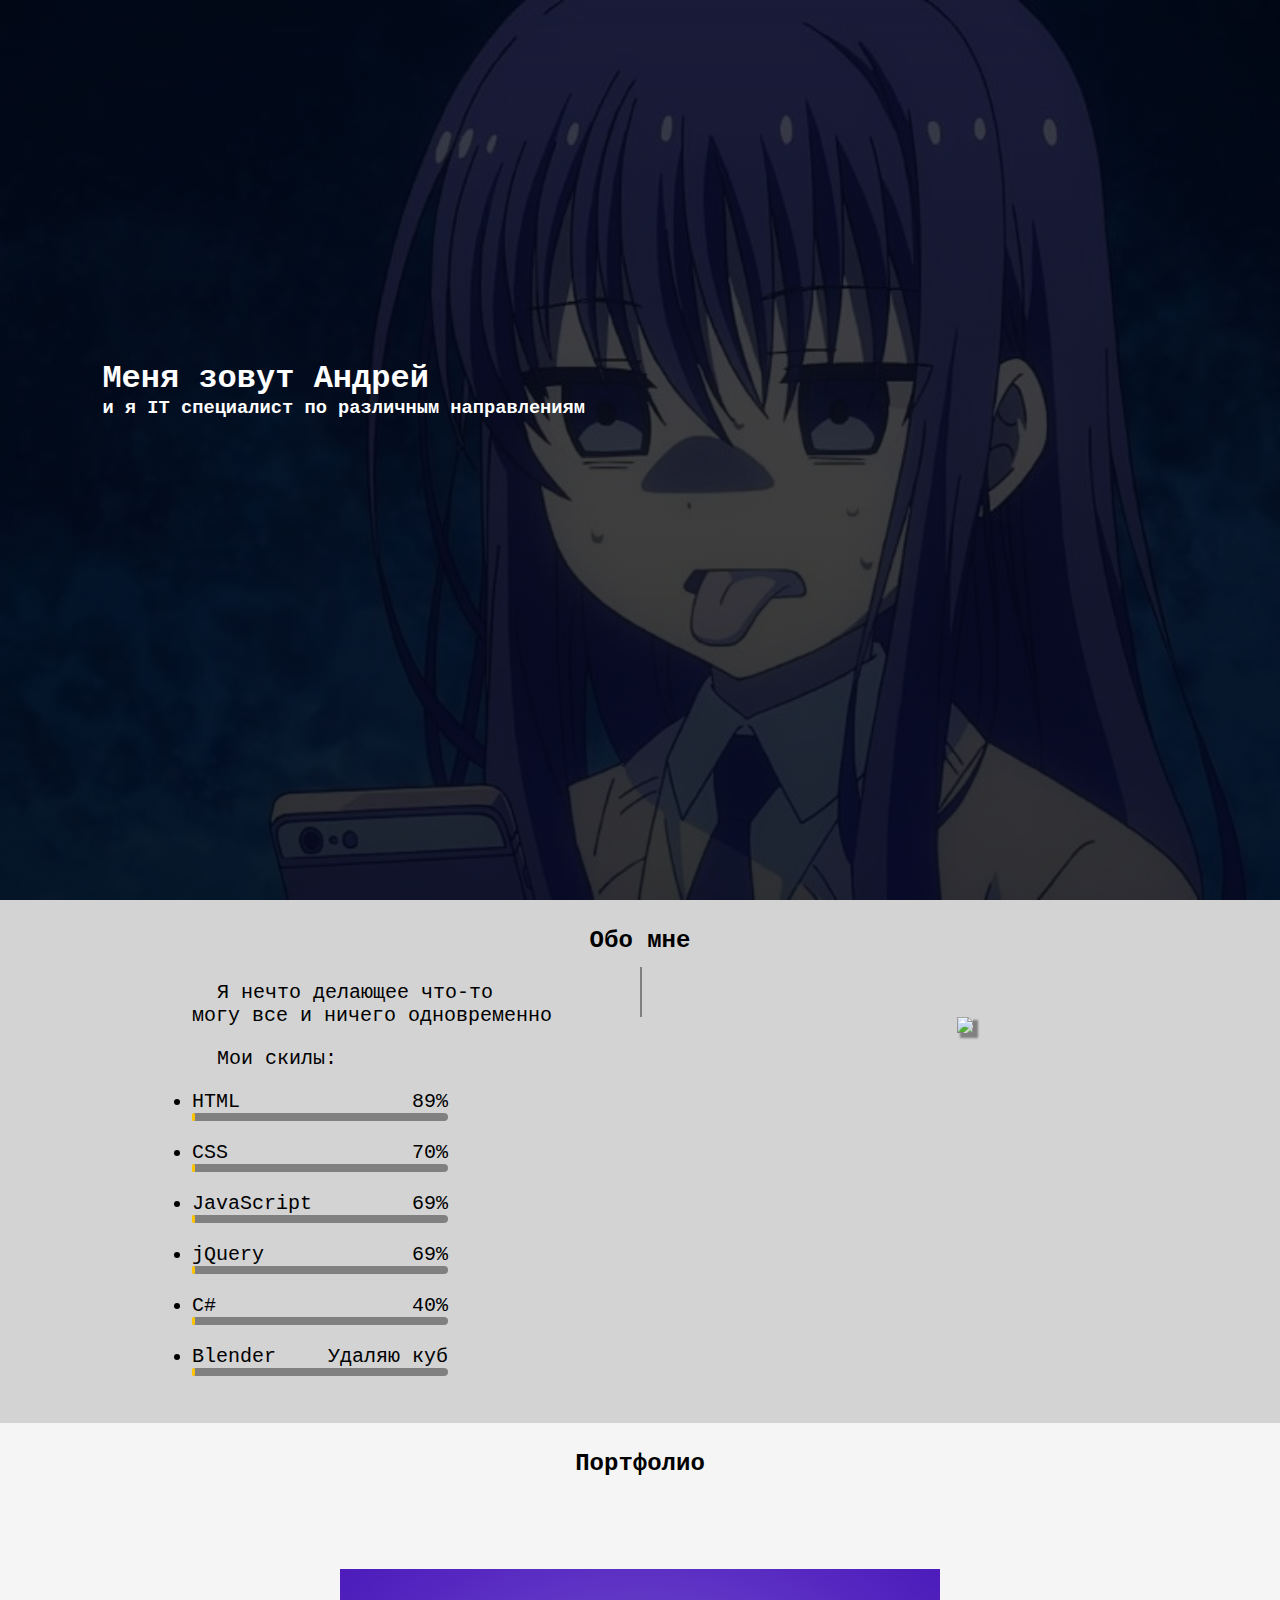
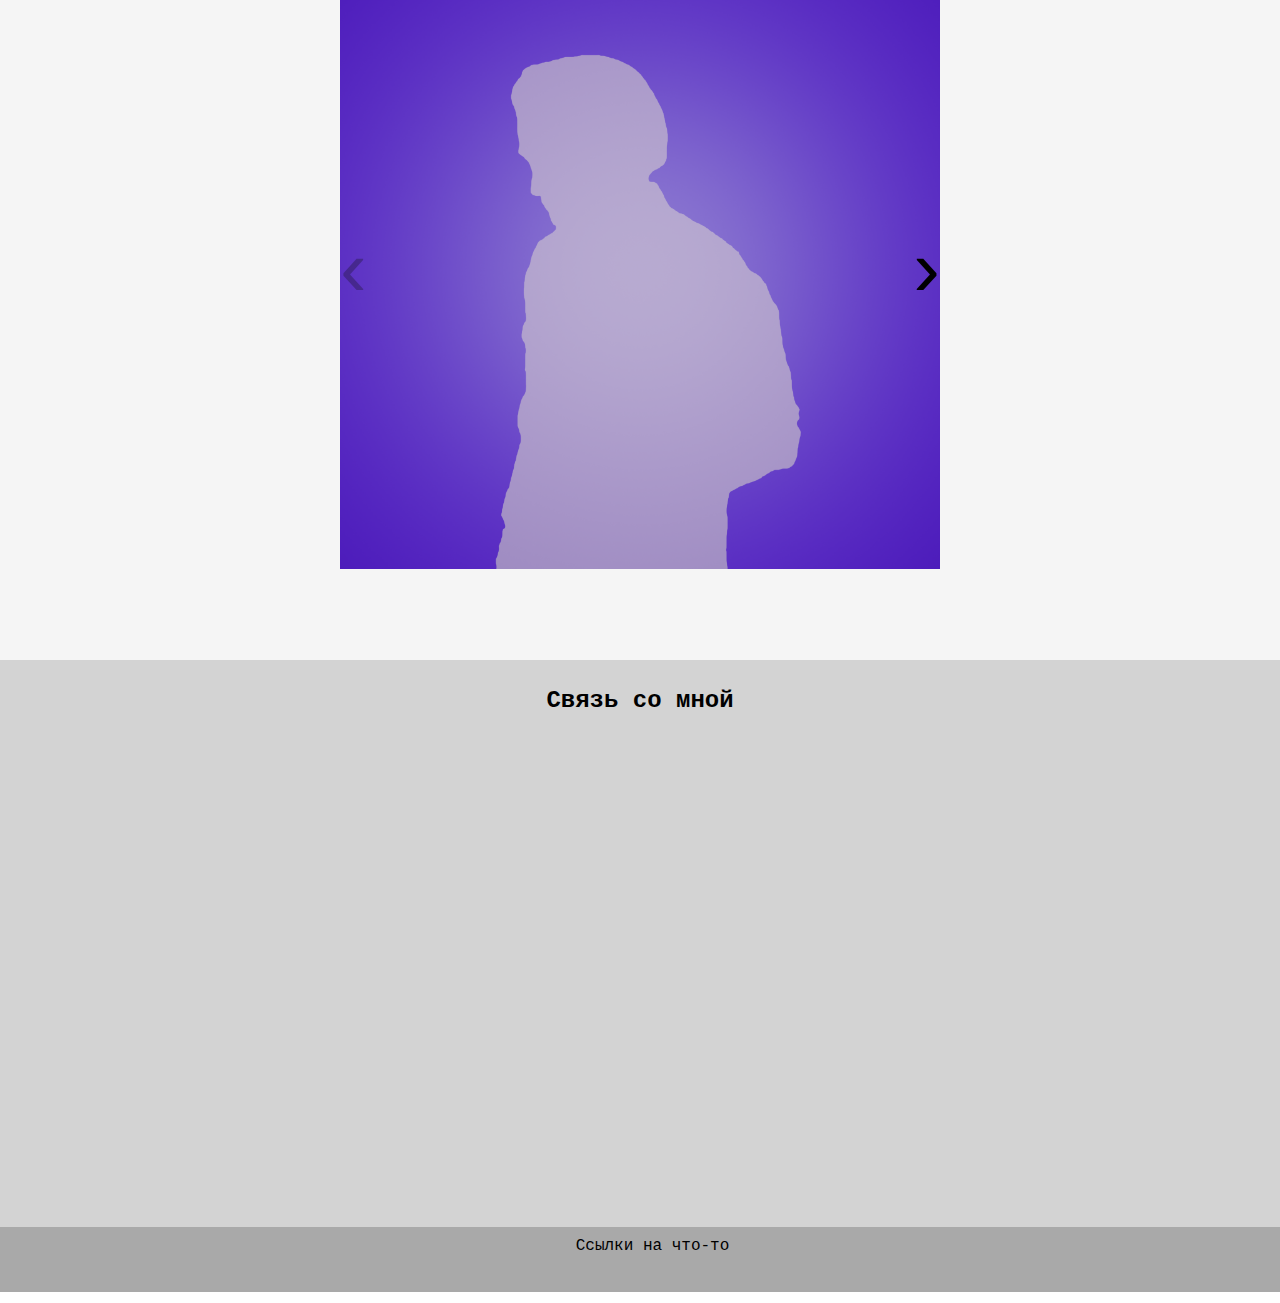
==== index.html @ 1a05fc8c "N another one" ====
<!DOCTYPE html>
<html>
    <meta charset="UTF-8">
    <head>
        <title>Андрей</title>
        <link href="StyleCSS.css" rel="stylesheet" type="text/css" />
        <script type="text/javascript" src="https://ajax.googleapis.com/ajax/libs/jquery/1.10.1/jquery.min.js"></script>
    </head>
    <body link="black" alink="grey" vlink="black">
        <header>
            <div id="head">
                <h3 id="headhref"><a href="#center1">Главная </a></h3>
                <h3 id="headhref"><a href="#about">Обо_мне </a></h3>
                <h3 id="headhref"><a href="#portfolio">Портфолио </a></h3>
                <h3 id="headhref"><a href="#contact">Связь </a></h3>
            </div>
        </header>
        <div id="conteiner">

            <div id="center1">
                <div id="center1text">
                    <h1>Меня зовут Андрей</h1>
                    <h3>и я IT специалист по различным направлениям</h3>
                </div>
            </div>

            <div id="about"><a name="about"></a>
                <h2>Обо мне</h2>
                <div id="vertline"></div>
                <div id="grid-all">
                    <div id="about_text">
                        <p>Я нечто делающее что-то <br>
                        могу все и ничего одновременно</p>
                        <p>Мои скилы:</p>
                        <ul>
                            <li>
                                <div id="grid-skills">
                                    <div>HTML</div>
                                    <div style="text-align: right;">89%</div>
                                </div>
                                <div id="myProgress">
                                    <div id="HTML"></div>
                                </div>
                            </li>
                            <li>
                                <div id="grid-skills">
                                    <div>CSS</div>
                                    <div style="text-align: right;">70%</div>
                                </div>
                                <div id="myProgress">
                                    <div id="CSS"></div>
                                </div>
                            </li>
                            <li>
                                <div id="grid-skills">
                                    <div>JavaScript</div>
                                    <div style="text-align: right;">69%</div>
                                </div>
                                <div id="myProgress">
                                    <div id="JavaScript"></div>
                                </div>
                            </li>
                            <li>
                                <div id="grid-skills">
                                    <div>jQuery</div>
                                    <div style="text-align: right;">69%</div>
                                </div>
                                <div id="myProgress">
                                    <div id="jQuery"></div>
                                </div>
                            </li>
                            <li>
                                <div id="grid-skills">
                                    <div>C#</div>
                                    <div style="text-align: right;">40%</div>
                                </div>
                                <div id="myProgress">
                                    <div id="C"></div>
                                </div>
                            </li>
                            <li>
                                <div id="grid-skills">
                                    <div>Blender</div>
                                    <div style="text-align: right;">Удаляю куб</div>
                                </div>
                                <div id="myProgress">
                                    <div id="Blender"></div>
                                </div>
                            </li>
                        </ul>
                    </div>
                    <div>
                        <img id="about_img" src="./pics/oyaoya.jpg">
                    </div>
                </div>
            </div>

            <div id="portfolio"><a name="portfolio"></a>

                <h2>Портфолио</h2>

                <div class="carousel-container">
                    <div class="carousel-track">
                      <img src="./pics/dkn.png">
                      <img src="./pics/logo.png">
                      <img src="./pics/logoWhite.png">
                      <img src="./pics/Moment1800.png">
                      <img src="./pics/nightNice.png">
                      <img src="./pics/omg.png">
                      <img src="./pics/tightStreetTest.png">
                      <img src="./pics/Yon.png">
                    </div>
                    <button class="carousel-button carousel-button-prev">&#8249;</button>
                    <button class="carousel-button carousel-button-next">&#8250;</button>
                </div>
            </div>

            <div id="contact"><a name="contact"></a>
                <h2>Связь со мной</h2>
            </div>

            <div id="foot">
                <p>Ссылки на что-то</p>
            </div>

        </div>
        <script src="jscript.js"></script>
    </body>
</html>
---- StyleCSS.css ----
*{
    margin: 0;
    padding: 0;
    border: 0;
}
a{
    text-decoration: none;
}
p{
    text-indent: 25px;
    margin-bottom: 20px;
}
li{
    padding-bottom: 20px;
}
header{
    display: block;
    position: fixed;
    width: 100vw;
    z-index: 3;
}
body{
    font-family: "Andale mono", monospace;
    color: #000000;
    padding: 0;
}
#conteiner{
    max-width: 100vw;
    min-height: 100vh;
    background-color: lightgray;
}

/*head*/

#head{
    text-align: center;
    height: 40px;
    width: 100%;
    padding-top: 20px;
    background-color: rgb(245, 245, 245);
}
#headhref{
    display: inline;
    word-spacing: 50px;
    text-shadow: 
    -0   -1px 1px rgb(245, 245, 245),
    0   -1px 1px rgb(245, 245, 245),
   -0    1px 1px rgb(245, 245, 245),
    0    1px 1px rgb(245, 245, 245),
   -1px -0   1px rgb(245, 245, 245),
    1px -0   1px rgb(245, 245, 245),
   -1px  0   1px rgb(245, 245, 245),
    1px  0   1px rgb(245, 245, 245),
   -1px -1px 1px rgb(245, 245, 245),
    1px -1px 1px rgb(245, 245, 245),
   -1px  1px 1px rgb(245, 245, 245),
    1px  1px 1px rgb(245, 245, 245),
   -1px -1px 1px rgb(245, 245, 245),
    1px -1px 1px rgb(245, 245, 245),
   -1px  1px 1px rgb(245, 245, 245),
    1px  1px 1px rgb(245, 245, 245);
}

/*main*/

#center1{
    background-color: lightgray;
    background: linear-gradient(rgba(0, 0, 0, 0.7), rgba(0, 0, 0, 0.8)), url('./pics/nona.png') center;
    background-size: cover;
    height: 100vh;
}
#center1text{
    margin-left: 8vw;
    margin-right: 25vw;
    text-align: left;
    padding-top: 40vh;
    color: white;
}

/*about*/

#about{
    position: relative;
    text-align: center;
    background-color: lightgray;
    min-height: 30vh;
    padding-top: 3vh;
    padding-bottom: 3vh;
}
#about_text{
    text-align: left;
    margin-left: 15vw;
    margin-top: 3vh;
    font-size: 15pt;
}
#grid-skills{
    display: grid;
    grid-template-columns: 10vw 10vw;
    word-wrap: break-word;
}
#grid-all{
    position: relative;
    display: grid;
    grid-template-columns: repeat(auto-fit, minmax(200px, 1fr));
    grid-template-rows: auto;
    grid-gap: 20px;
}
#vertline {
    width: 2px;
    height: 50px;
    background-color: grey;
    position: absolute;
    left: 50%;
    margin-top: 1%;
}
#about_img{
    position: relative;
    top: 7vh;
    object-fit: scale-down;
    max-width: 100%;
    height: auto;
    box-shadow: 4px 4px 2px 1px gray;
}

/*portfolio*/

#portfolio{
    text-align: center;
    background-color: whitesmoke;
    min-height: 60vh;
    padding-top: 3vh;
}

/*contact*/

#contact{
    text-align: center;
    background-color: lightgray;
    min-height: 60vh;
    padding-top: 3vh;
}
#foot{
    background-color: darkgray;
    padding-top: 10px;
    padding-bottom: 10px;
    height: 5vh;
    text-align: center;
}

/*corousel CSS*/

.clear{
    clear: both;
}
.carousel-container {
    position: relative;
    width: 100%;
    margin: auto;
    max-width: 600px;
    overflow: hidden;
    padding-top: 3vh;
    padding-bottom: 3vh;
}
.carousel-track {
    display: flex;
    transition: transform 0.3s ease-in-out;
}
.carousel-track img {
    width: 100%;
    height: auto;
    object-fit: scale-down;
}
.carousel-button {
    position: absolute;
    top: 50%;
    transform: translateY(-50%);
    font-size: 5rem;
    background-color: transparent;
    border: none;
    cursor: pointer;
    z-index: 2;
}
.carousel-button-prev {
    left: 0;
}
.carousel-button-next {
    right: 0;
}

/*lines*/

#myProgress {
    width: 20vw;
    background-color: grey;
    border-radius: 25px;
}
#HTML {
    width: 1%;
    height: 8px;
    background-color: rgb(255, 196, 0);
    border-radius: 25px;
}
#CSS{
    width: 1%;
    height: 8px;
    background-color: rgb(255, 196, 0);
    border-radius: 25px;
}
#JavaScript{
    width: 1%;
    height: 8px;
    background-color: rgb(255, 196, 0);
    border-radius: 25px;
}
#jQuery{
    width: 1%;
    height: 8px;
    background-color: rgb(255, 196, 0);
    border-radius: 25px;
}
#C{
    width: 1%;
    height: 8px;
    background-color: rgb(255, 196, 0);
    border-radius: 25px;
}
#Blender{
    width: 1%;
    height: 8px;
    background-color: rgb(255, 196, 0);
    border-radius: 25px;
}
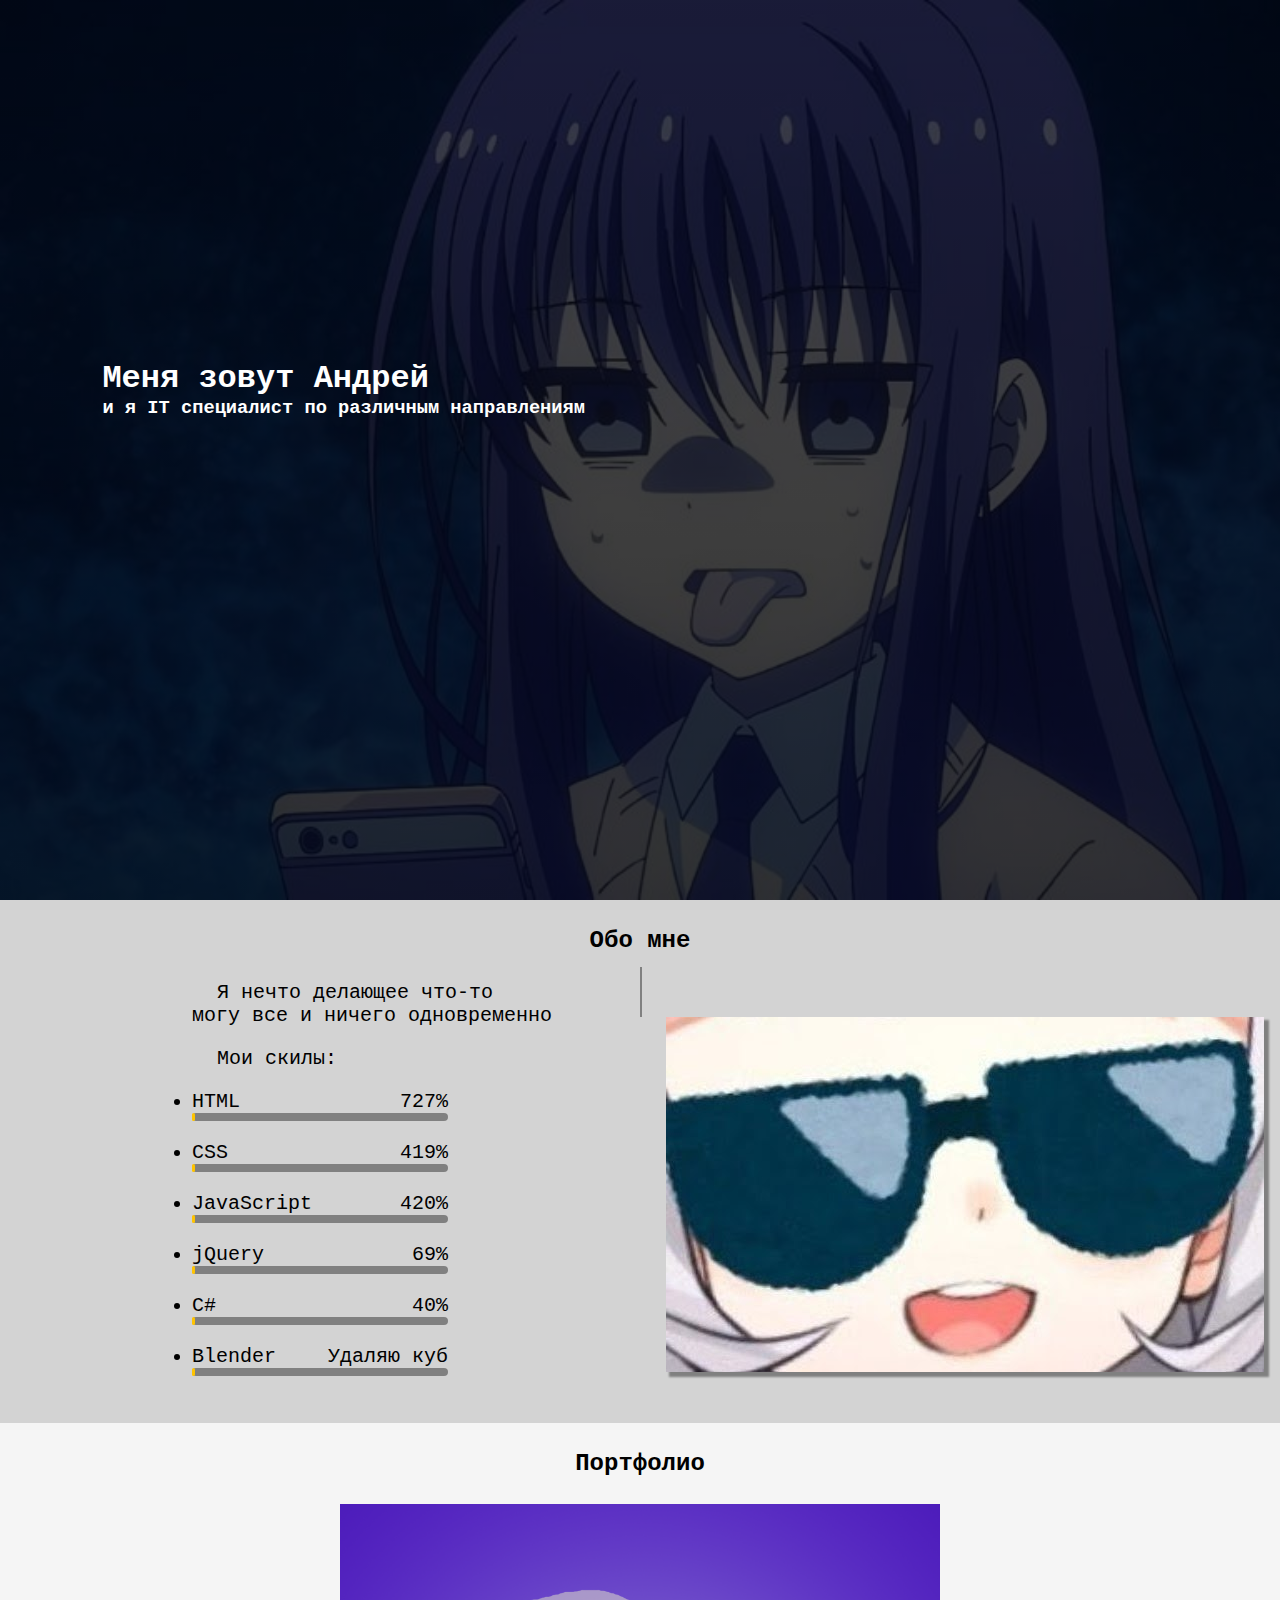
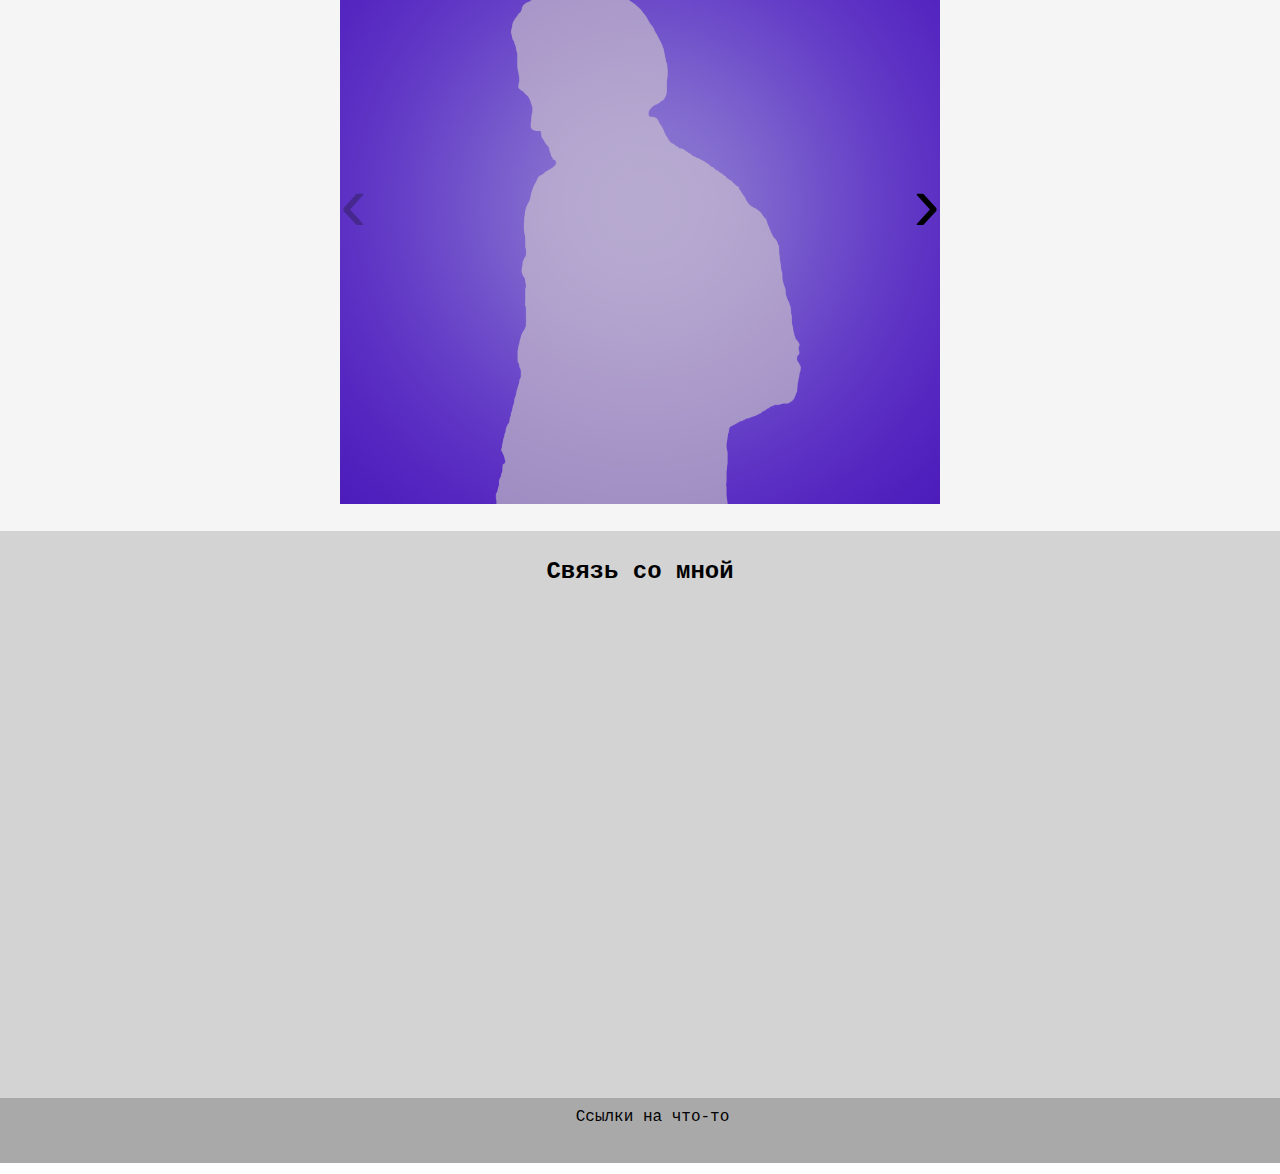
==== commit 4dbf30ad: "немного изменений" ====
--- a/index.html
+++ b/index.html
@@ -36,7 +36,7 @@
                             <li>
                                 <div id="grid-skills">
                                     <div>HTML</div>
-                                    <div style="text-align: right;">89%</div>
+                                    <div style="text-align: right;">727%</div>
                                 </div>
                                 <div id="myProgress">
                                     <div id="HTML"></div>
@@ -45,7 +45,7 @@
                             <li>
                                 <div id="grid-skills">
                                     <div>CSS</div>
-                                    <div style="text-align: right;">70%</div>
+                                    <div style="text-align: right;">419%</div>
                                 </div>
                                 <div id="myProgress">
                                     <div id="CSS"></div>
@@ -54,7 +54,7 @@
                             <li>
                                 <div id="grid-skills">
                                     <div>JavaScript</div>
-                                    <div style="text-align: right;">69%</div>
+                                    <div style="text-align: right;">420%</div>
                                 </div>
                                 <div id="myProgress">
                                     <div id="JavaScript"></div>
@@ -102,13 +102,9 @@
                 <div class="carousel-container">
                     <div class="carousel-track">
                       <img src="./pics/dkn.png">
-                      <img src="./pics/logo.png">
-                      <img src="./pics/logoWhite.png">
-                      <img src="./pics/Moment1800.png">
-                      <img src="./pics/nightNice.png">
-                      <img src="./pics/omg.png">
-                      <img src="./pics/tightStreetTest.png">
-                      <img src="./pics/Yon.png">
+                      <img src="./pics/nightNiceS.png">
+                      <img src="./pics/omgS.png">
+                      <img src="./pics/tightStreetTestS.png">
                     </div>
                     <button class="carousel-button carousel-button-prev">&#8249;</button>
                     <button class="carousel-button carousel-button-next">&#8250;</button>
--- a/StyleCSS.css
+++ b/StyleCSS.css
@@ -101,7 +101,7 @@
 #grid-all{
     position: relative;
     display: grid;
-    grid-template-columns: repeat(auto-fit, minmax(200px, 1fr));
+    grid-template-columns: repeat(2, minmax(200px, 1fr));
     grid-template-rows: auto;
     grid-gap: 20px;
 }
@@ -116,7 +116,6 @@
 #about_img{
     position: relative;
     top: 7vh;
-    object-fit: scale-down;
     max-width: 100%;
     height: auto;
     box-shadow: 4px 4px 2px 1px gray;
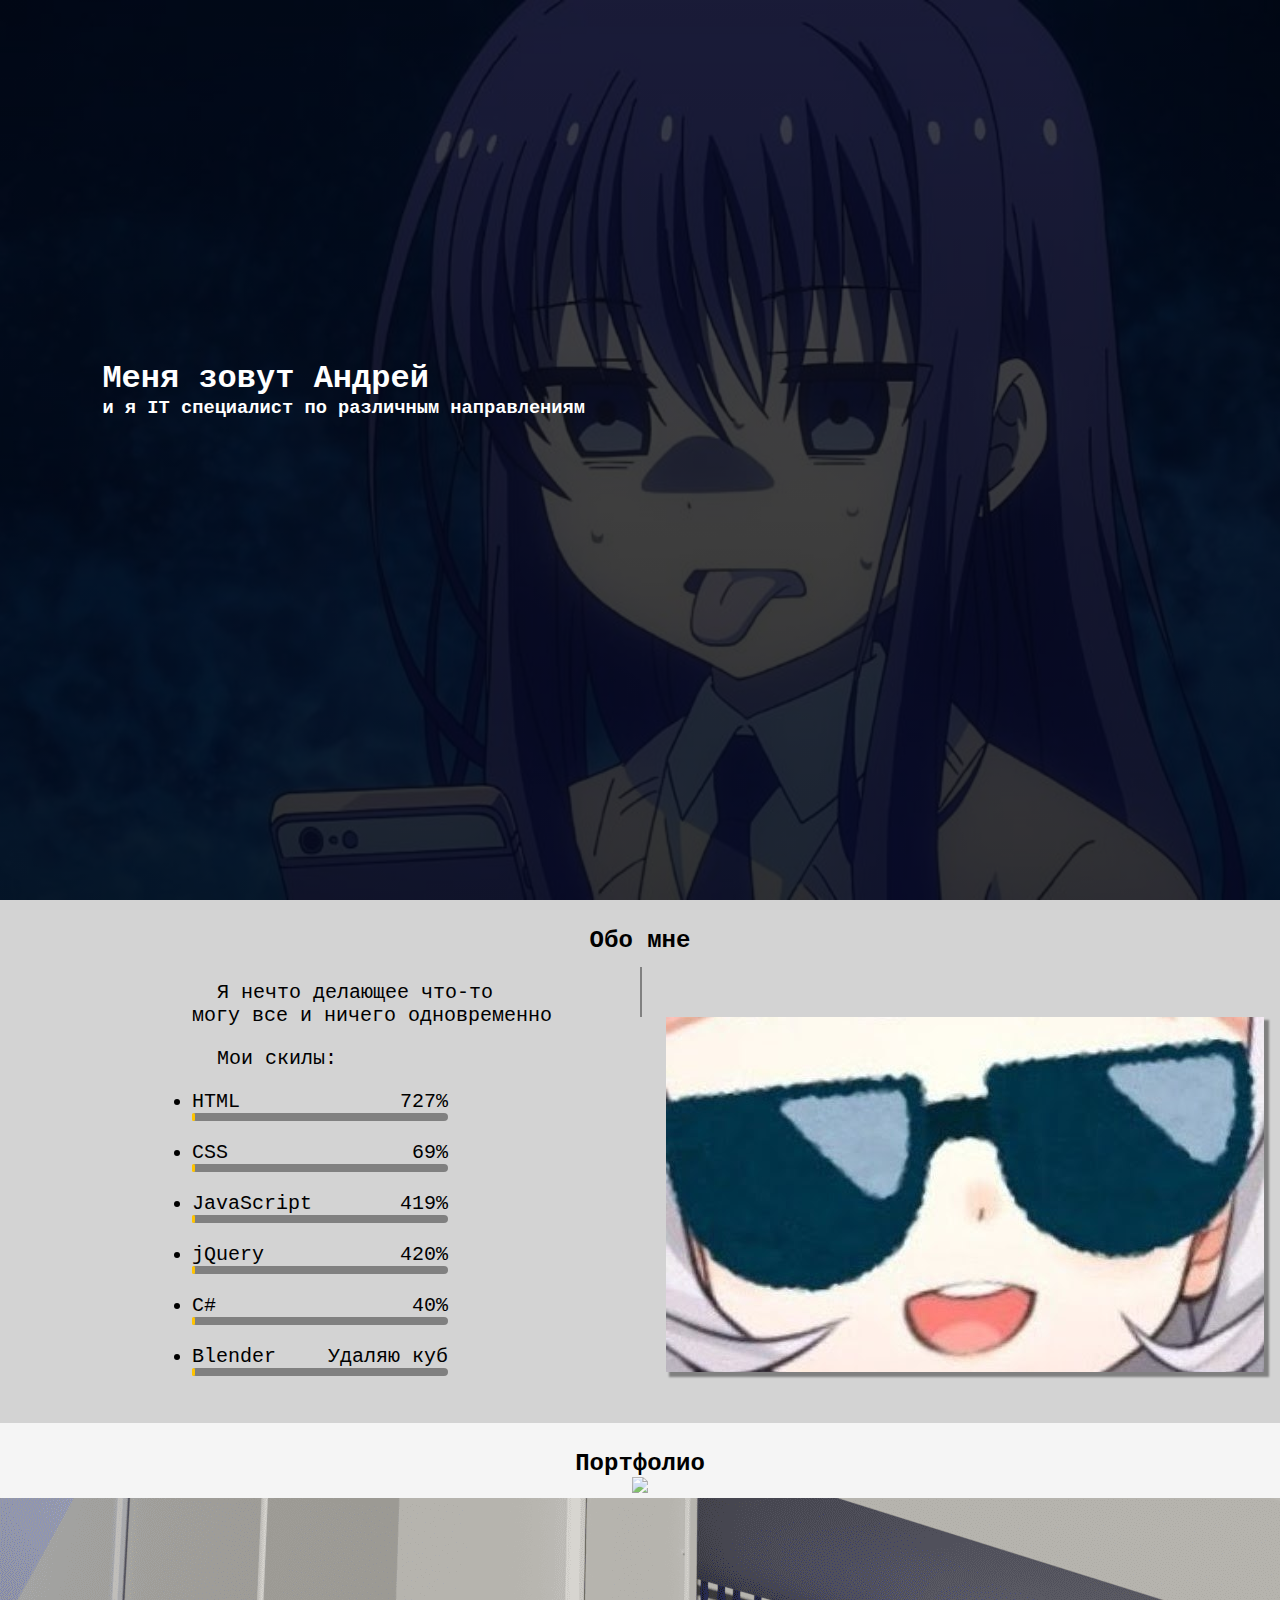
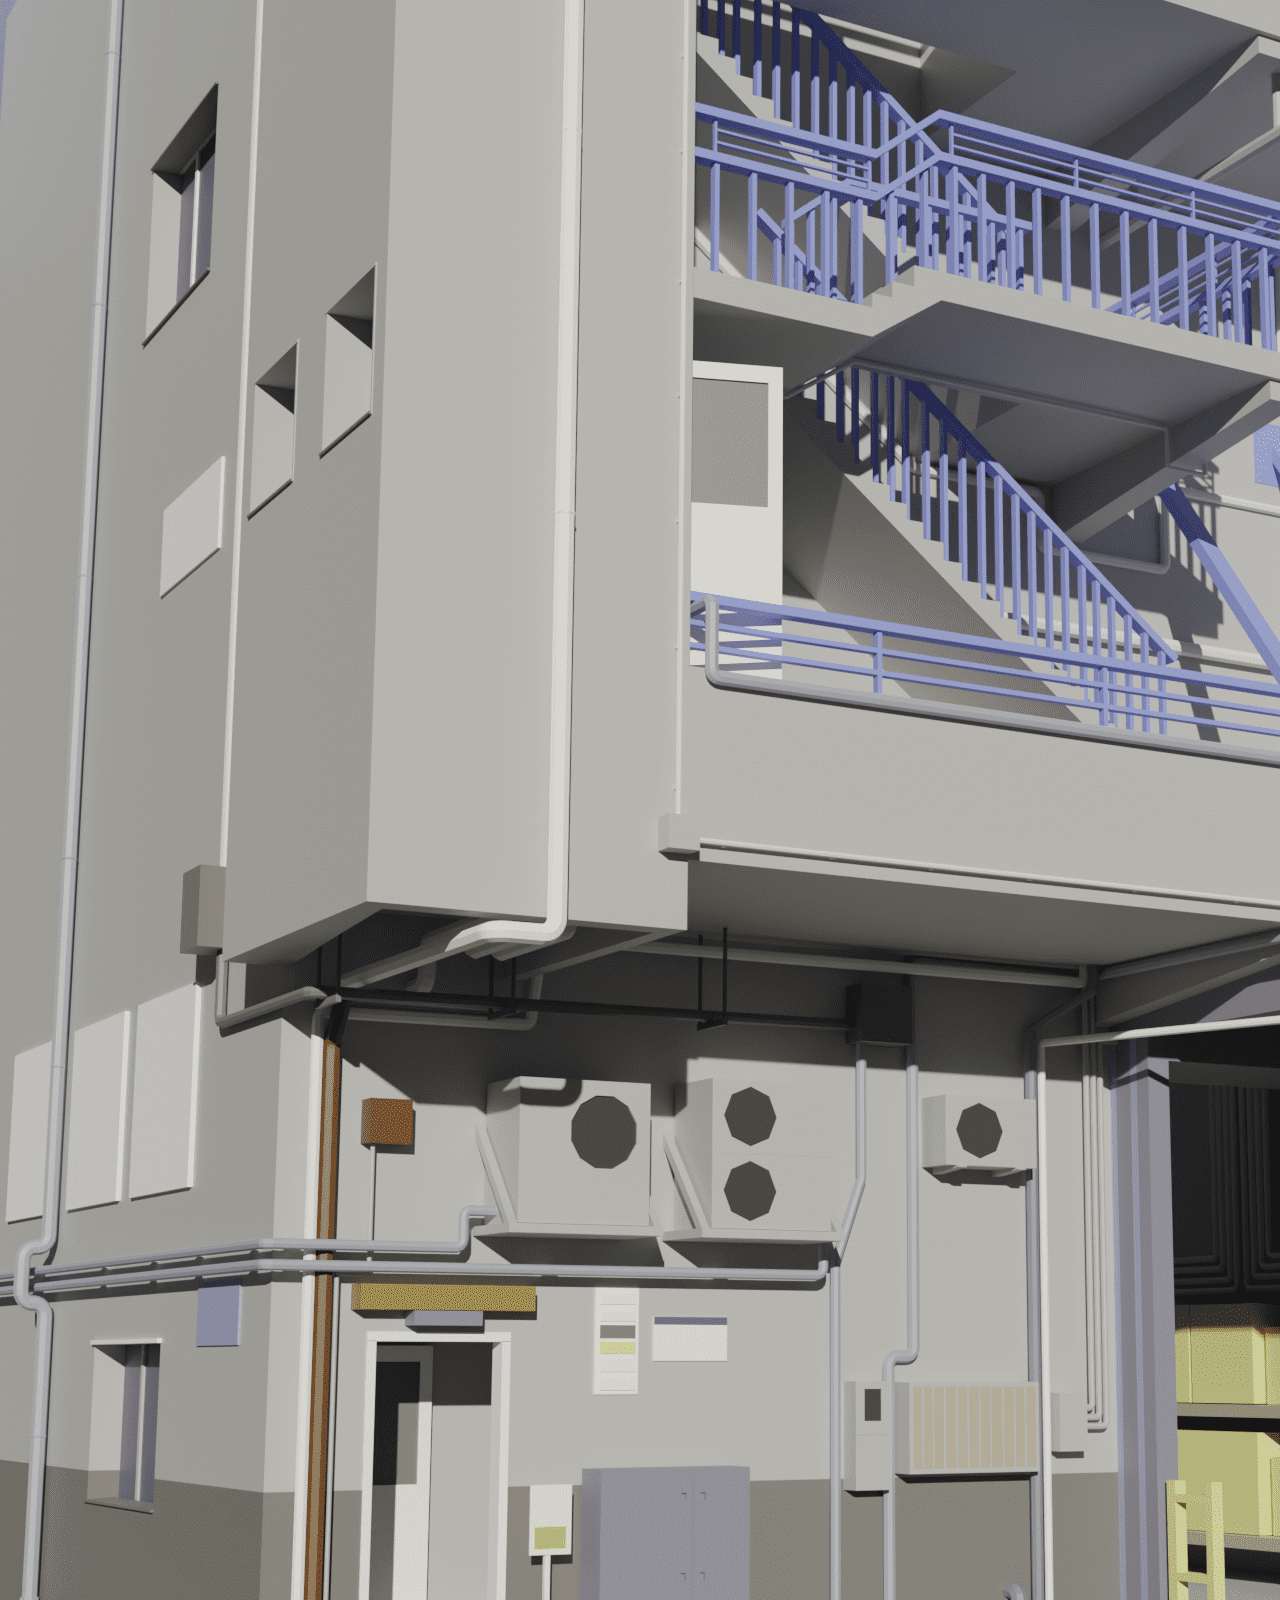
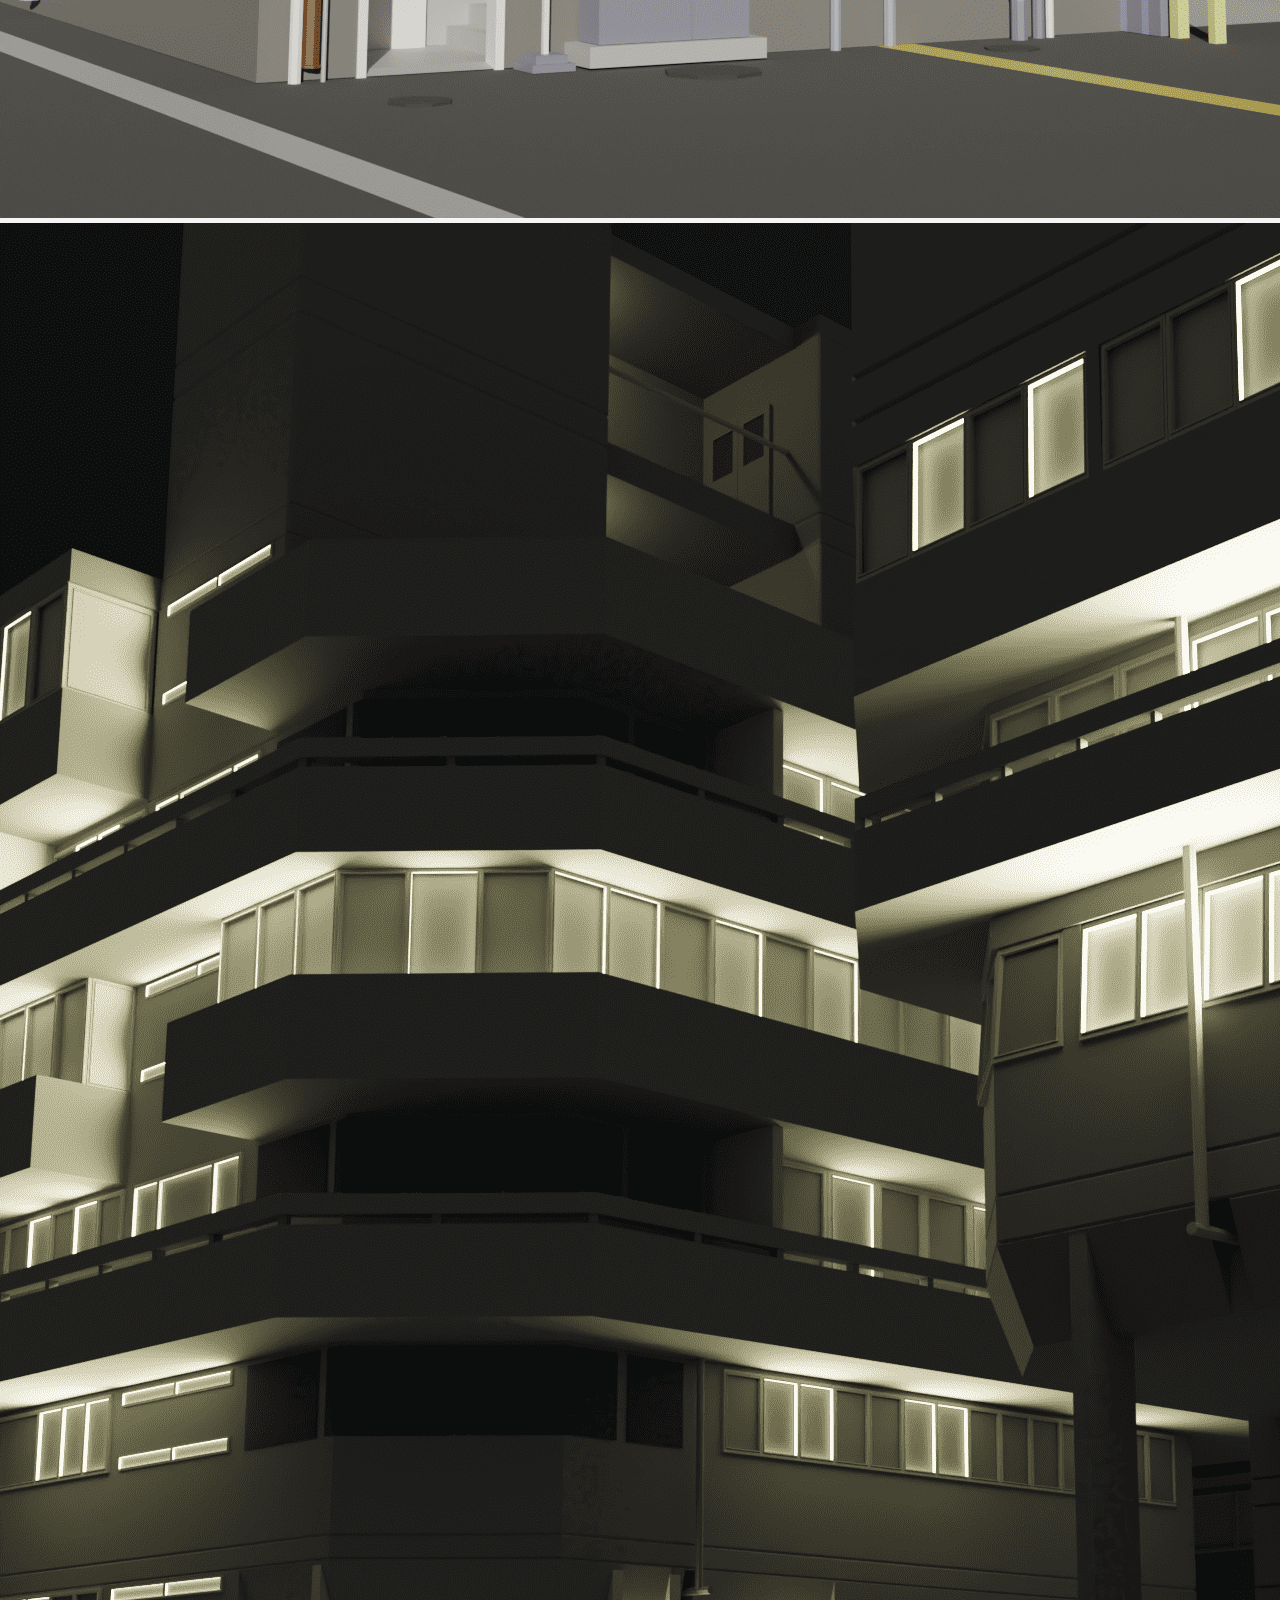
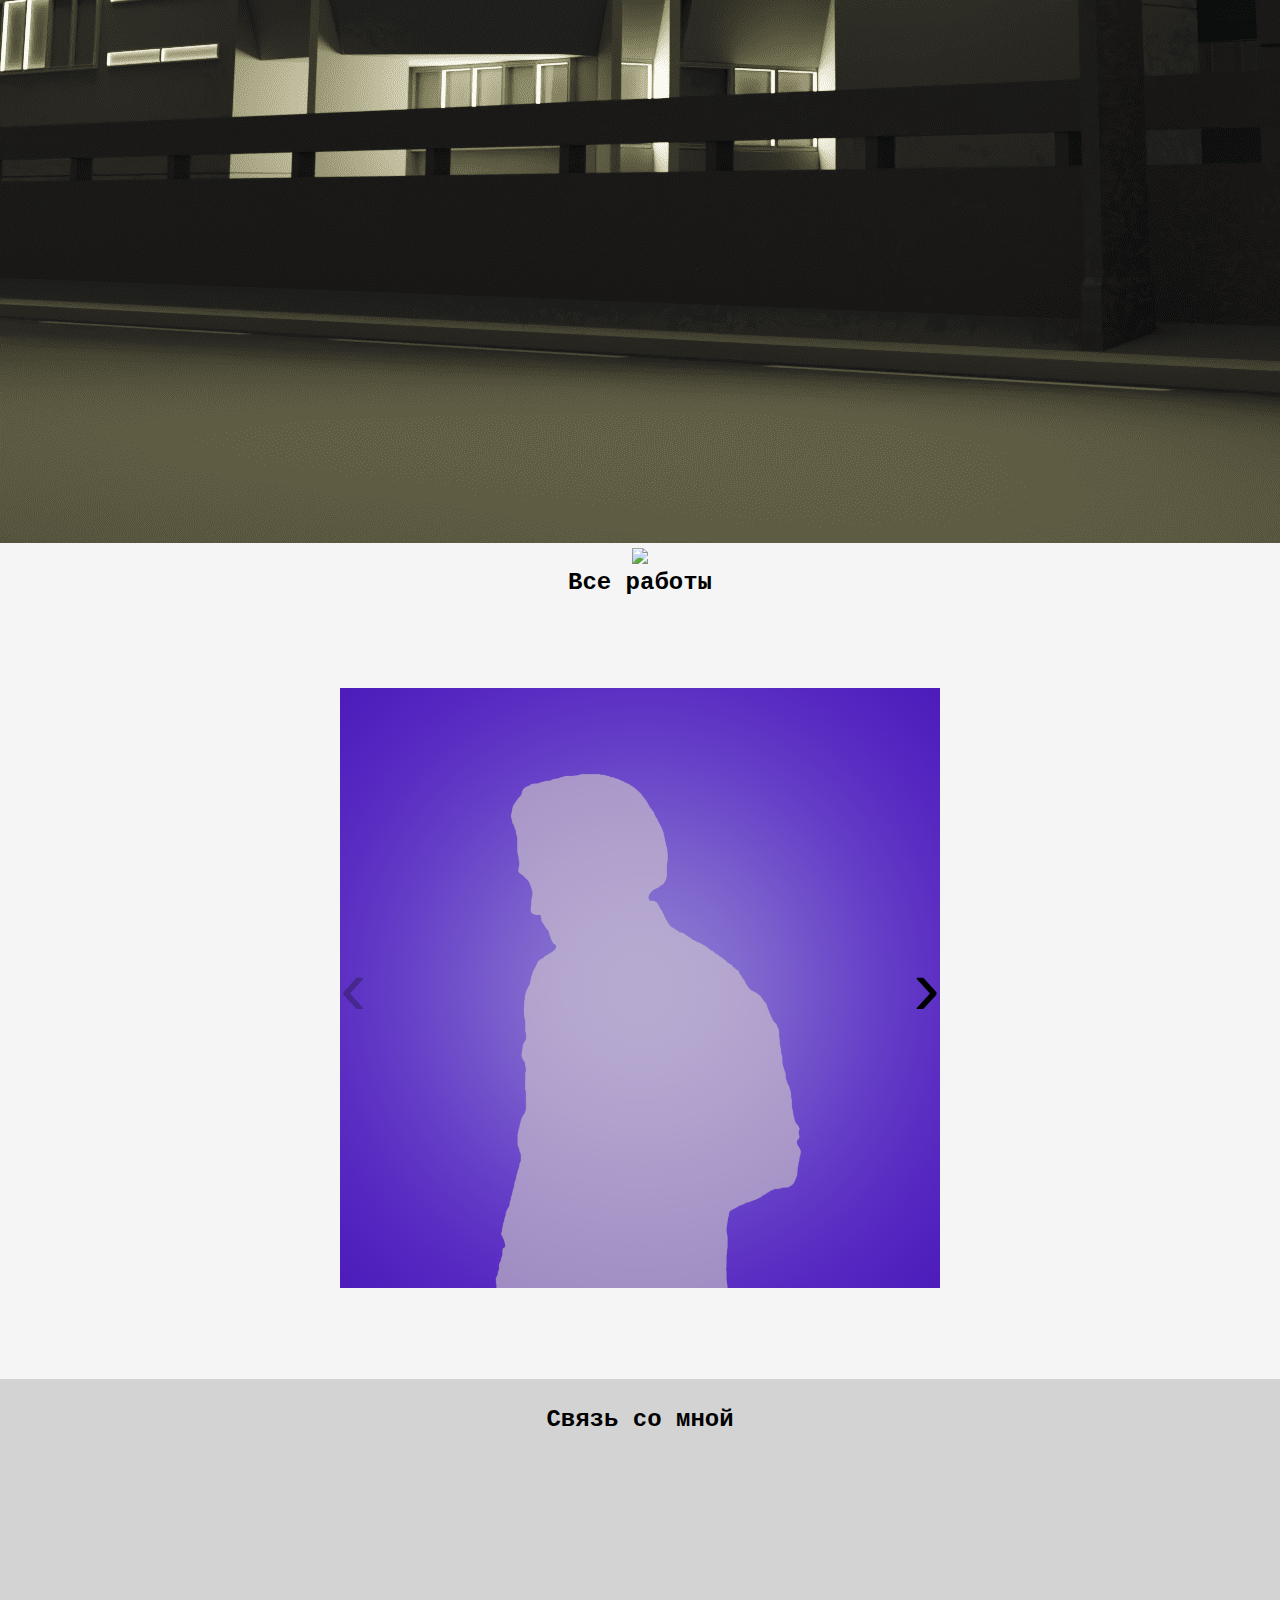
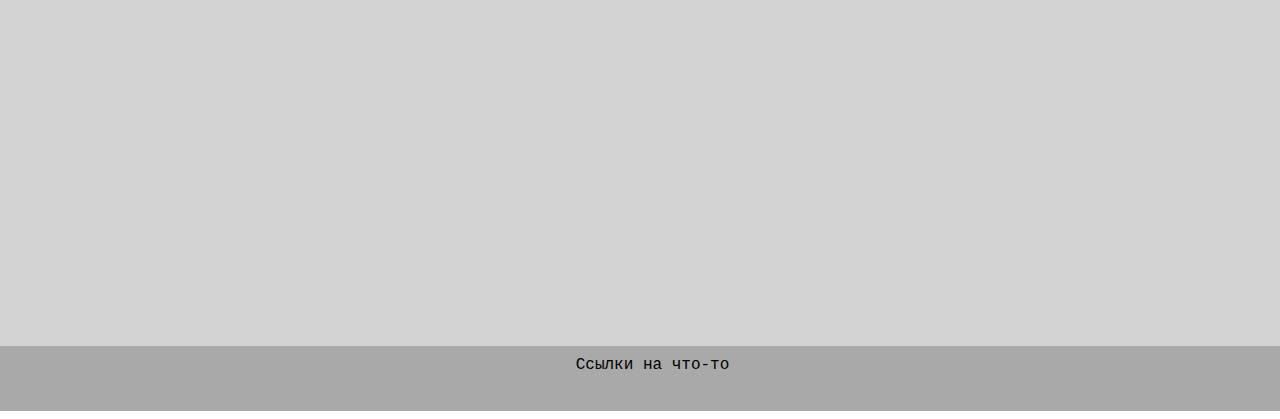
==== commit 6d6d3b33: "немного изменений" ====
--- a/index.html
+++ b/index.html
@@ -4,7 +4,6 @@
     <head>
         <title>Андрей</title>
         <link href="StyleCSS.css" rel="stylesheet" type="text/css" />
-        <script type="text/javascript" src="https://ajax.googleapis.com/ajax/libs/jquery/1.10.1/jquery.min.js"></script>
     </head>
     <body link="black" alink="grey" vlink="black">
         <header>
@@ -45,7 +44,7 @@
                             <li>
                                 <div id="grid-skills">
                                     <div>CSS</div>
-                                    <div style="text-align: right;">419%</div>
+                                    <div style="text-align: right;">69%</div>
                                 </div>
                                 <div id="myProgress">
                                     <div id="CSS"></div>
@@ -54,7 +53,7 @@
                             <li>
                                 <div id="grid-skills">
                                     <div>JavaScript</div>
-                                    <div style="text-align: right;">420%</div>
+                                    <div style="text-align: right;">419%</div>
                                 </div>
                                 <div id="myProgress">
                                     <div id="JavaScript"></div>
@@ -63,7 +62,7 @@
                             <li>
                                 <div id="grid-skills">
                                     <div>jQuery</div>
-                                    <div style="text-align: right;">69%</div>
+                                    <div style="text-align: right;">420%</div>
                                 </div>
                                 <div id="myProgress">
                                     <div id="jQuery"></div>
@@ -98,7 +97,30 @@
             <div id="portfolio"><a name="portfolio"></a>
 
                 <h2>Портфолио</h2>
+                <div class="grid-con">
+                    <div class="line_1"><hr></div>
 
+                    <div class="left_img box_B">
+                        <img id="port_meme_img" src="./pics/O!mem.png">
+                    </div>
+
+                    <div class="right_img box_C">
+                        <img id="port_img" src="./pics/omgS.png">
+                    </div>
+
+                    <div class="line_2"><hr></div>
+
+                    <div class="left_img box_E">
+                        <img id="port_img" src="./pics/nightNiceS.png">
+                    </div>
+                    
+                    <div class="right_img box_F">
+                        <img id="port_meme_img" src="./pics/WOW!mem.png">
+                    </div>
+                    
+                    <div class="line_3"><hr></div>
+                </div>
+                <h2>Все работы</h2>
                 <div class="carousel-container">
                     <div class="carousel-track">
                       <img src="./pics/dkn.png">
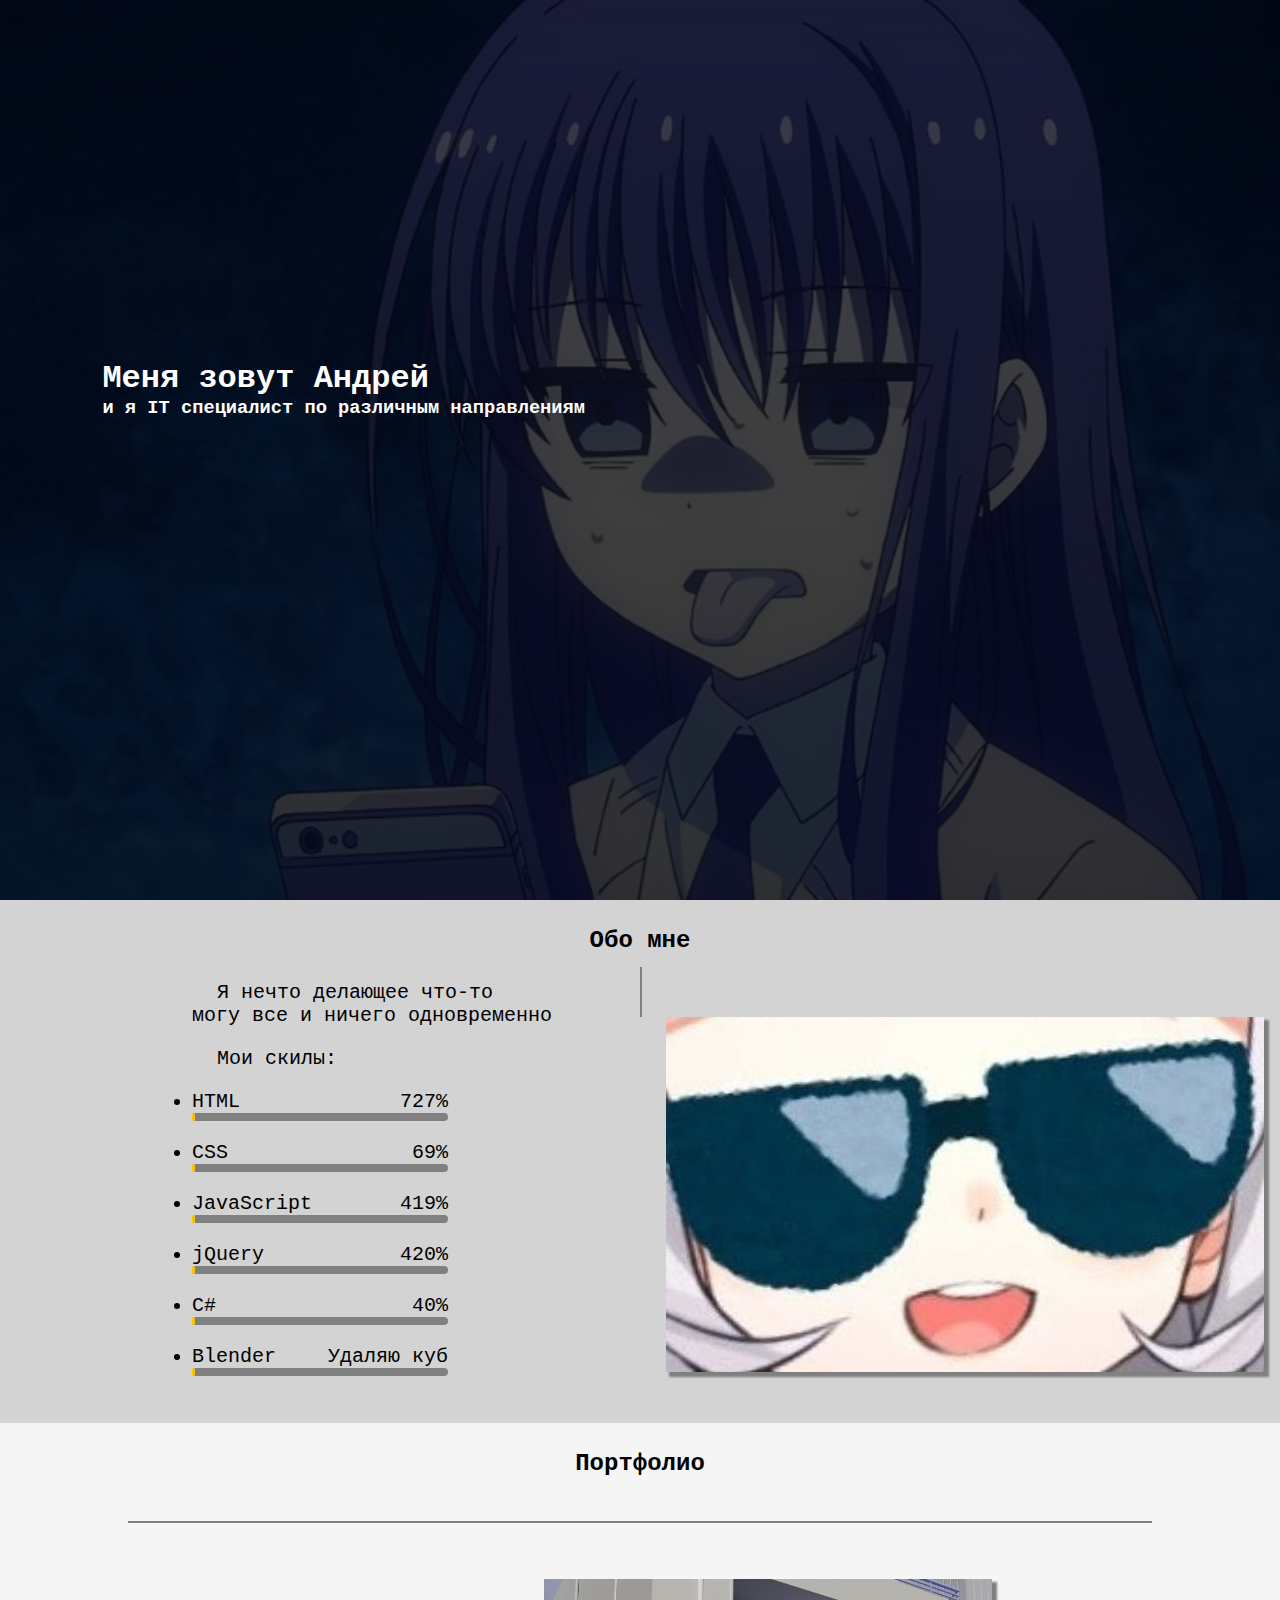
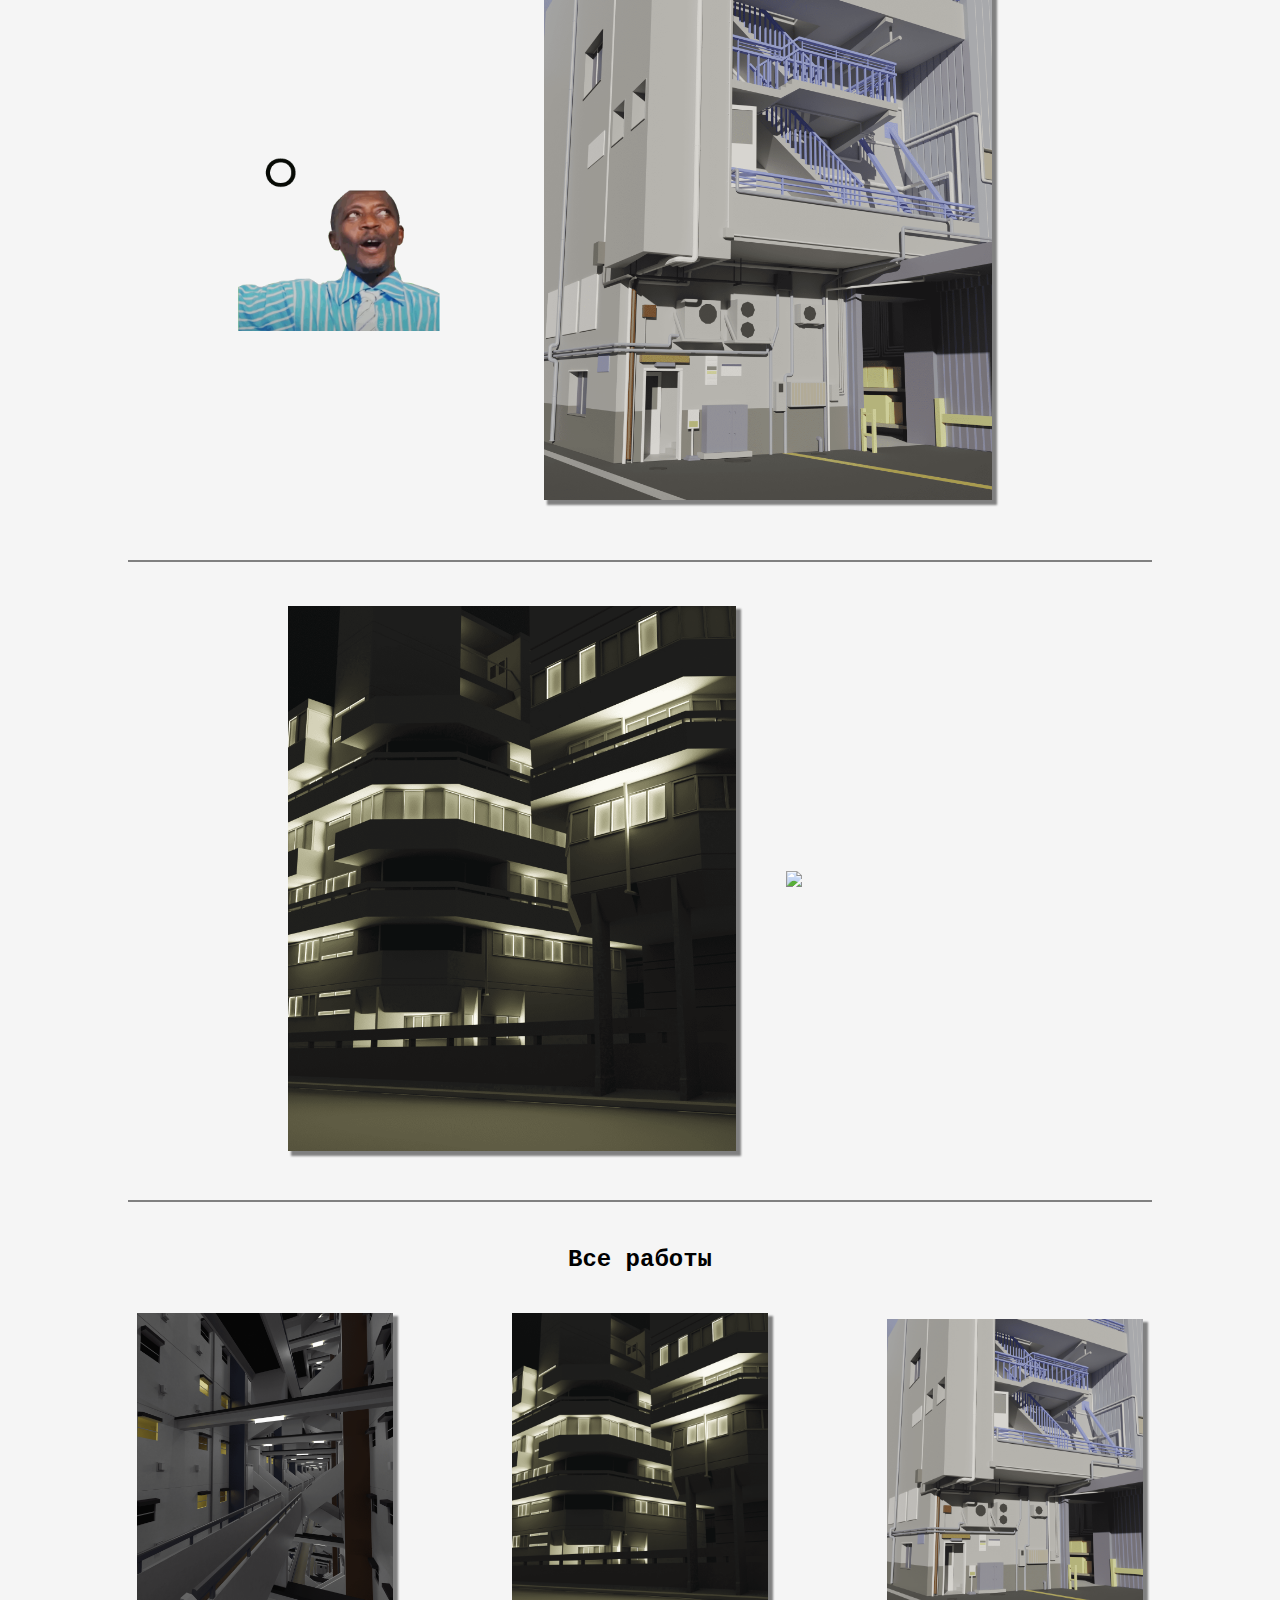
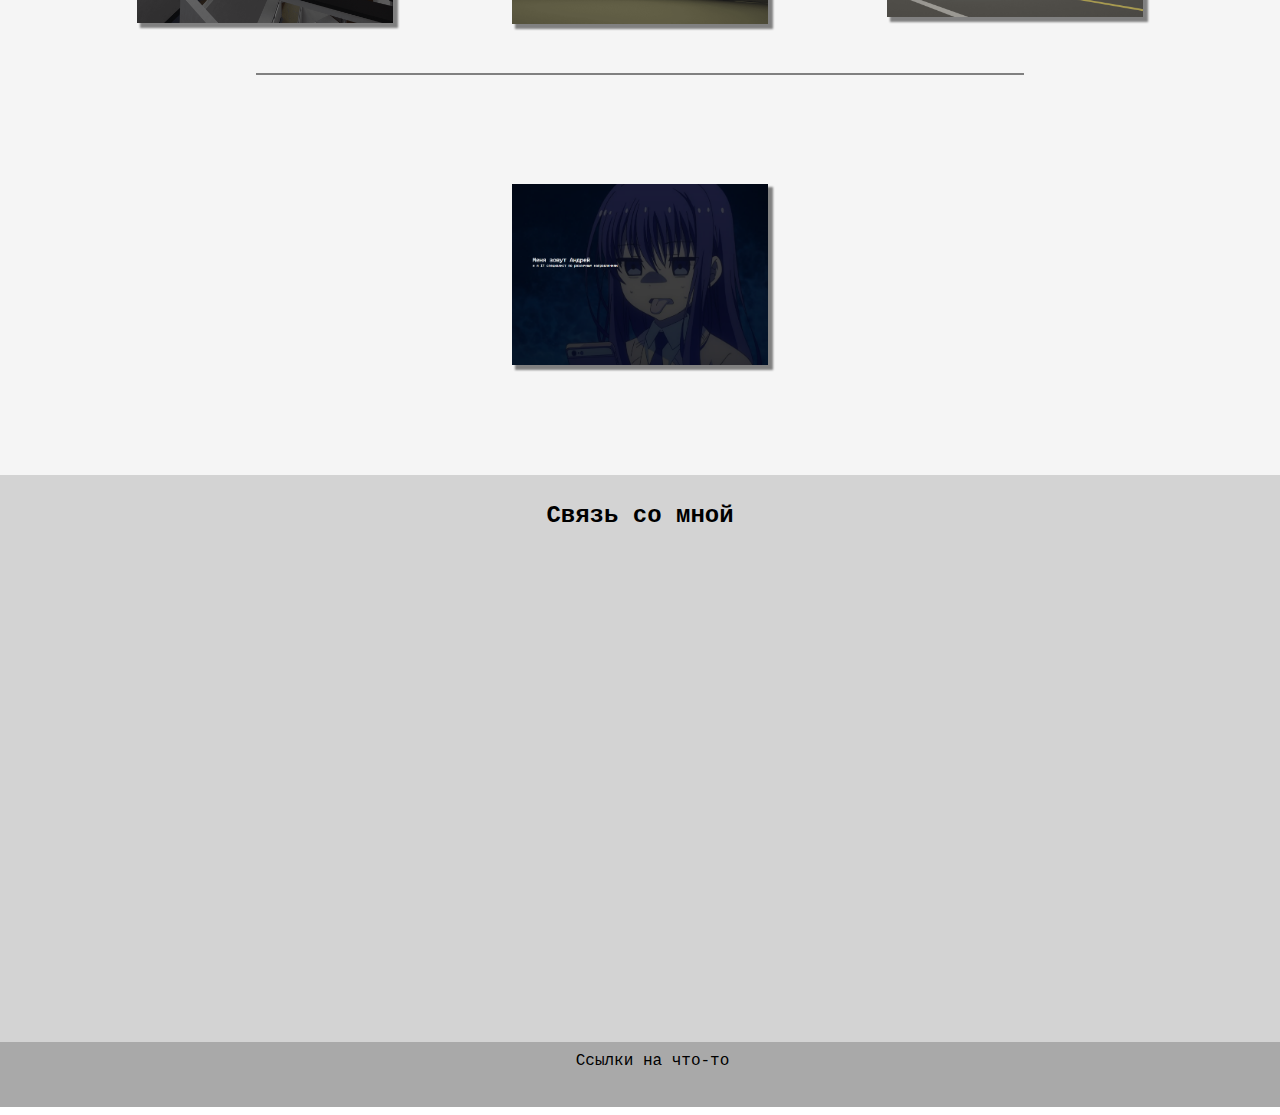
==== commit e9326c84: "oooooooOOOOO" ====
--- a/index.html
+++ b/index.html
@@ -98,38 +98,68 @@
 
                 <h2>Портфолио</h2>
                 <div class="grid-con">
-                    <div class="line_1"><hr></div>
+                    <div class="line_1"></div>
 
                     <div class="left_img box_B">
-                        <img id="port_meme_img" src="./pics/O!mem.png">
+                        <img id="meme_pic" src="./pics/meme.gif">
                     </div>
 
                     <div class="right_img box_C">
                         <img id="port_img" src="./pics/omgS.png">
                     </div>
 
-                    <div class="line_2"><hr></div>
+                    <div class="line_2"></div>
 
                     <div class="left_img box_E">
                         <img id="port_img" src="./pics/nightNiceS.png">
                     </div>
                     
                     <div class="right_img box_F">
-                        <img id="port_meme_img" src="./pics/WOW!mem.png">
+                        <img id="meme_pic" src="./pics/WOW!mem.png">
                     </div>
                     
-                    <div class="line_3"><hr></div>
+                    <div class="line_3"></div>
                 </div>
                 <h2>Все работы</h2>
-                <div class="carousel-container">
-                    <div class="carousel-track">
-                      <img src="./pics/dkn.png">
-                      <img src="./pics/nightNiceS.png">
-                      <img src="./pics/omgS.png">
-                      <img src="./pics/tightStreetTestS.png">
+
+                <div class="grid_port">
+                    <div class="port_align_left port_box_A">
+                        <div class="block_for_text">
+                            <img class="port_pics" src="./pics/tightStreetTestS.png" onclick="zoomIn(this)">
+                            <div class="text_port">
+                                Работа в Blender
+                            </div>
+                        </div>
                     </div>
-                    <button class="carousel-button carousel-button-prev">&#8249;</button>
-                    <button class="carousel-button carousel-button-next">&#8250;</button>
+
+                    <div class="port_align_center port_box_b">
+                        <div class="block_for_text">
+                            <img class="port_pics" src="./pics/nightNiceS.png" onclick="zoomIn(this)">
+                            <div class="text_port">
+                                Работа в Blender
+                            </div>
+                        </div>
+                    </div>
+
+                    <div class="port_align_right port_box_C">
+                        <div class="block_for_text">
+                            <img class="port_pics" src="./pics/omgS.png" onclick="zoomIn(this)">
+                            <div class="text_port">
+                                Работа в Blender
+                            </div>
+                        </div>
+                    </div>
+
+                    <div class="port_box_D"></div>
+
+                    <div class="port_align_center port_box_f">
+                        <div class="block_for_text">
+                            <a href="https://yukkaji.github.io/"><img class="port_pics" src="./pics/site.PNG"></a>
+                            <div class="text_port">
+                                Этот сайт
+                            </div>
+                        </div>
+                    </div>
                 </div>
             </div>
 
--- a/StyleCSS.css
+++ b/StyleCSS.css
@@ -42,23 +42,6 @@
 #headhref{
     display: inline;
     word-spacing: 50px;
-    text-shadow: 
-    -0   -1px 1px rgb(245, 245, 245),
-    0   -1px 1px rgb(245, 245, 245),
-   -0    1px 1px rgb(245, 245, 245),
-    0    1px 1px rgb(245, 245, 245),
-   -1px -0   1px rgb(245, 245, 245),
-    1px -0   1px rgb(245, 245, 245),
-   -1px  0   1px rgb(245, 245, 245),
-    1px  0   1px rgb(245, 245, 245),
-   -1px -1px 1px rgb(245, 245, 245),
-    1px -1px 1px rgb(245, 245, 245),
-   -1px  1px 1px rgb(245, 245, 245),
-    1px  1px 1px rgb(245, 245, 245),
-   -1px -1px 1px rgb(245, 245, 245),
-    1px -1px 1px rgb(245, 245, 245),
-   -1px  1px 1px rgb(245, 245, 245),
-    1px  1px 1px rgb(245, 245, 245);
 }
 
 /*main*/
@@ -129,6 +112,187 @@
     min-height: 60vh;
     padding-top: 3vh;
 }
+.grid-con{
+    display: grid;
+    row-gap: 40px;
+    column-gap: 50px;
+    margin-top: 40px;
+    margin-bottom: 40px;
+    grid-template-columns: 1fr 15vw 1fr;
+    grid-template-rows: 10px 1fr 10px 1fr 10px;
+    grid-template-areas: 
+    "A A A"
+    "B C C"
+    "D D D"
+    "E E F"
+    "G G G";
+}
+.line_1{
+    grid-area: A;
+    align-self: center;
+    justify-self: center;
+    width: 80vw;
+    height: 2px;
+    background-color: grey;
+}
+.box_B{
+    grid-area: B;
+}
+.box_C{
+    grid-area: C;
+}
+.line_2{
+    grid-area: D;
+    align-self: center;
+    justify-self: center;
+    width: 80vw;
+    height: 2px;
+    background-color: grey;
+}
+.box_E{
+    grid-area: E;
+}
+.box_F{
+    grid-area: F;
+}
+.line_3{
+    grid-area: G;
+    align-self: center;
+    justify-self: center;
+    width: 80vw;
+    height: 2px;
+    background-color: grey;
+}
+.left_img{
+    justify-self: end;
+    align-self: center;
+}
+.right_img{
+    justify-self: start;
+    align-self: center;
+}
+#port_img{
+    max-width: 35vw;
+    height: auto;
+    box-shadow: 4px 4px 2px 1px gray;
+}
+#meme_pic{
+    max-width: 20vw;
+    height: auto;
+}
+
+/*portfolio pics*/
+
+.grid_port{
+    display: grid;
+    row-gap: 40px;
+    column-gap: 50px;
+    padding-top: 40px;
+    padding-bottom: 40px;
+    grid-template-columns: 1fr 1fr 1fr;
+    grid-template-rows: 1fr 10px 1fr;
+    grid-template-areas: 
+    "A B C"
+    "D D D"
+    "E F G";
+}
+.port_box_A{
+    grid-area: A;
+}
+.port_box_b{
+    grid-area: B;
+}
+.port_box_C{
+    grid-area: C;
+}
+.port_box_D{
+    grid-area: D;
+    align-self: center;
+    justify-self: center;
+    width: 60vw;
+    height: 2px;
+    background-color: grey;
+}
+.port_box_f{
+    grid-area: F;
+}
+.port_align_left{
+    justify-self: end;
+    align-self: center;
+}
+.port_align_center{
+    justify-self: center;
+    align-self: center;
+}
+.port_align_right{
+    justify-self: start;
+    align-self: center;
+}
+.port_pics{
+    max-width: 20vw;
+    height: auto;
+    cursor: pointer;
+    box-shadow: 4px 4px 2px 1px gray;
+    transition: all 0.3s ease-out;
+}
+.port_pics:hover{
+    filter: blur(2px) brightness(50%);
+}
+
+/* text on pics portfolio */
+
+.block_for_text{
+    max-width: 20vw;
+    margin:0 auto;
+    display:block;
+    text-align:center;
+    position:relative;
+}
+.block_for_text .text_port{
+    opacity:0;
+    position:absolute;
+    bottom: 45%;
+    left: 50%;
+    transform:translate(-50%, 0);
+    transition: 0.3s;
+    font-size: 3ex;
+    color: lightgray;
+    cursor: pointer;
+}
+.block_for_text:hover .text_port{
+    opacity: 1;
+}
+
+/* zoomed pics portfolio*/
+
+.zoomed {
+    position: fixed;
+    top: 0;
+    left: 0;
+    width: 100%;
+    height: 100%;
+    background-color: rgba(0, 0, 0, 0.9);
+    z-index: 9999;
+    opacity: 0;
+    animation: fadeIn 0.3s ease-in-out forwards;
+}
+.zoomed img {
+    display: block;
+    margin: auto;
+    max-width: 85%;
+    max-height: 85%;
+    margin-top: 5%;
+    border: 5px solid lightgray;
+    cursor: pointer;
+}
+@keyframes fadeIn {
+    from {
+        opacity: 0;
+    }
+    to {
+        opacity: 1;
+    }
+}
 
 /*contact*/
 
@@ -145,46 +309,9 @@
     height: 5vh;
     text-align: center;
 }
-
-/*corousel CSS*/
-
 .clear{
     clear: both;
 }
-.carousel-container {
-    position: relative;
-    width: 100%;
-    margin: auto;
-    max-width: 600px;
-    overflow: hidden;
-    padding-top: 3vh;
-    padding-bottom: 3vh;
-}
-.carousel-track {
-    display: flex;
-    transition: transform 0.3s ease-in-out;
-}
-.carousel-track img {
-    width: 100%;
-    height: auto;
-    object-fit: scale-down;
-}
-.carousel-button {
-    position: absolute;
-    top: 50%;
-    transform: translateY(-50%);
-    font-size: 5rem;
-    background-color: transparent;
-    border: none;
-    cursor: pointer;
-    z-index: 2;
-}
-.carousel-button-prev {
-    left: 0;
-}
-.carousel-button-next {
-    right: 0;
-}
 
 /*lines*/
 
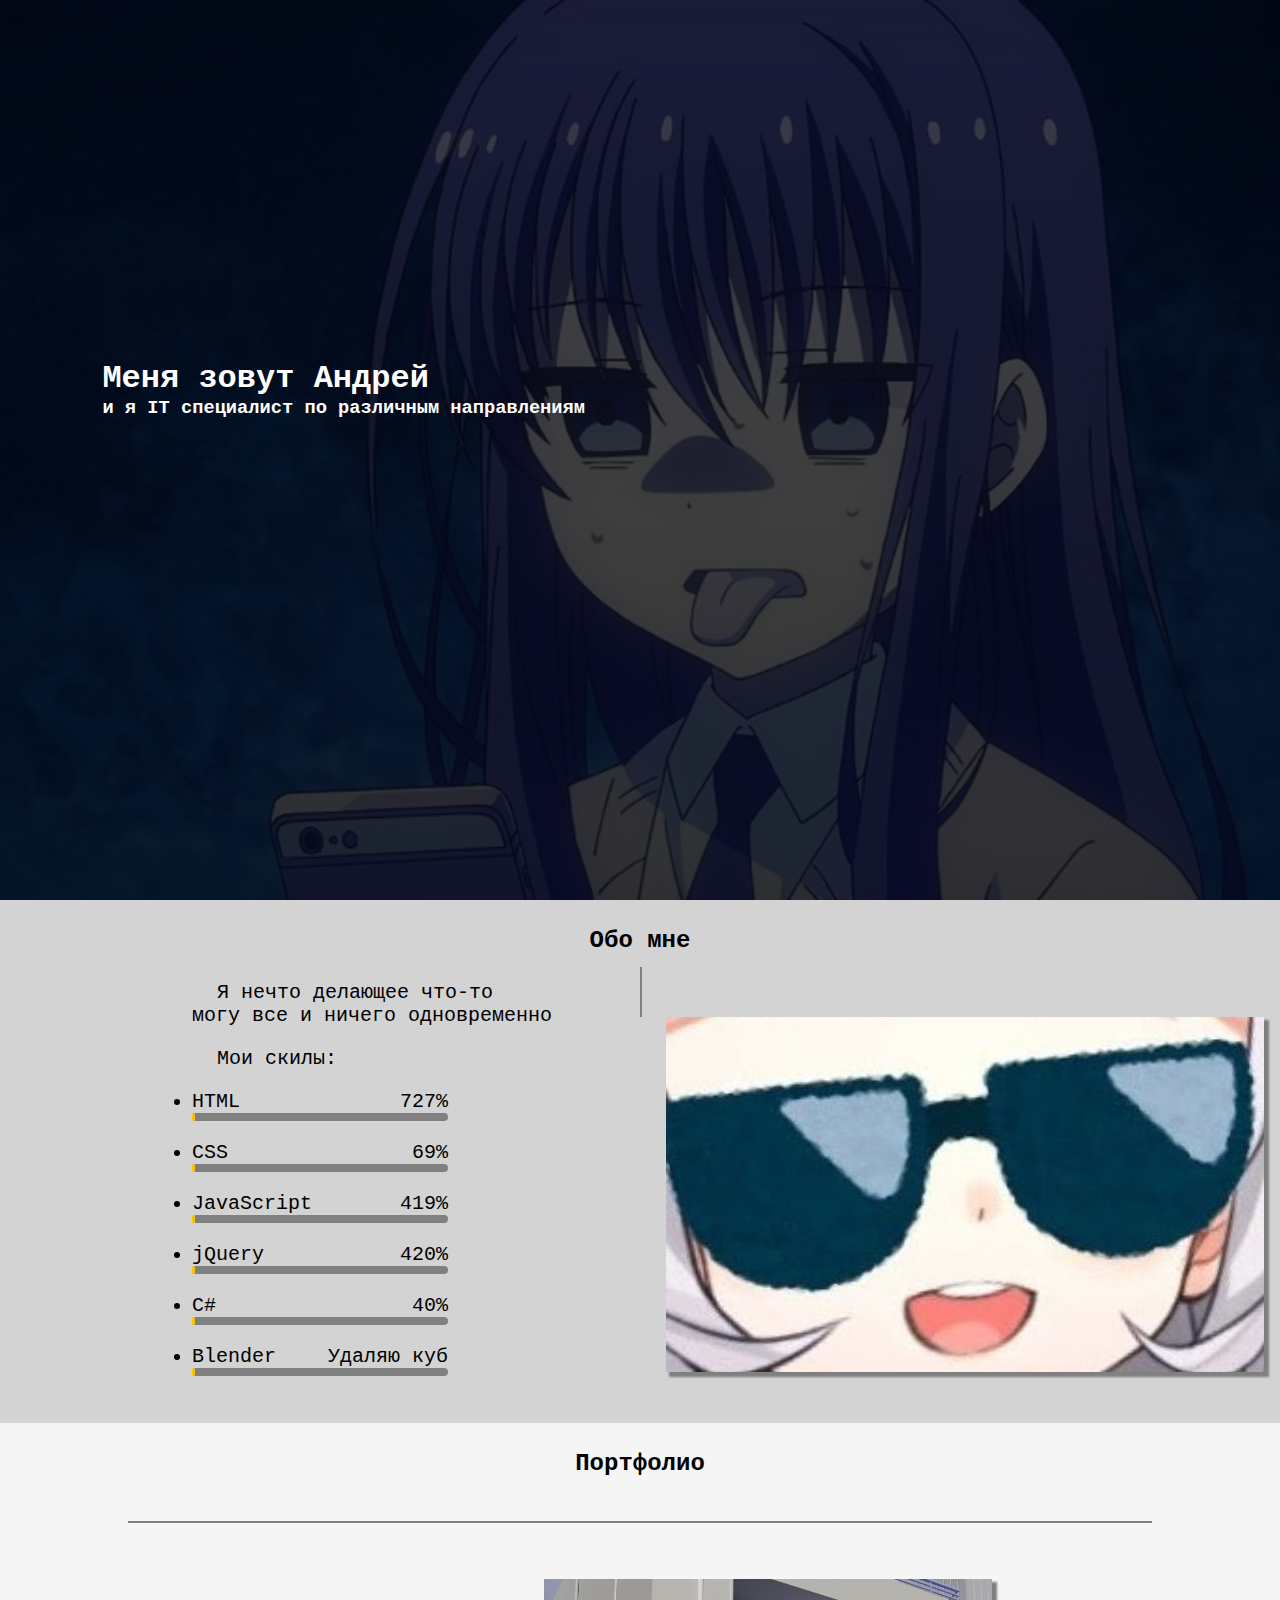
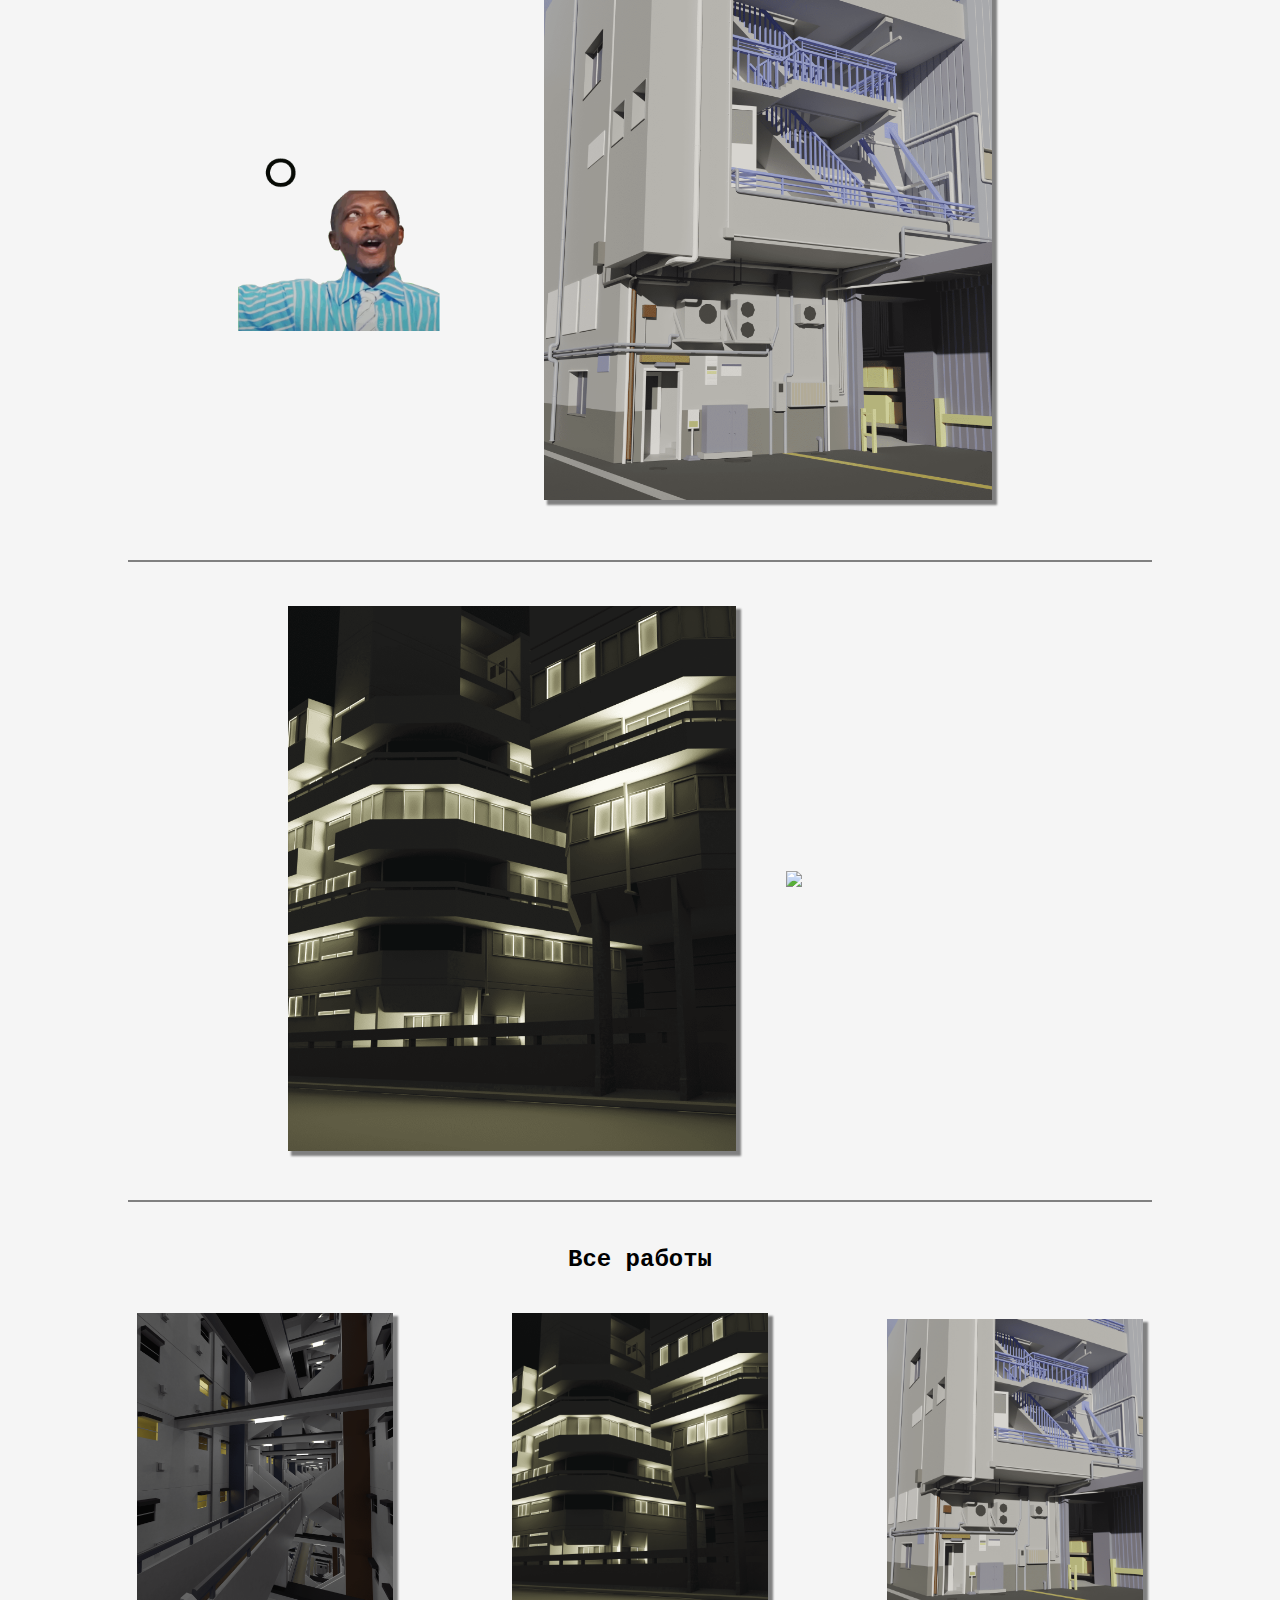
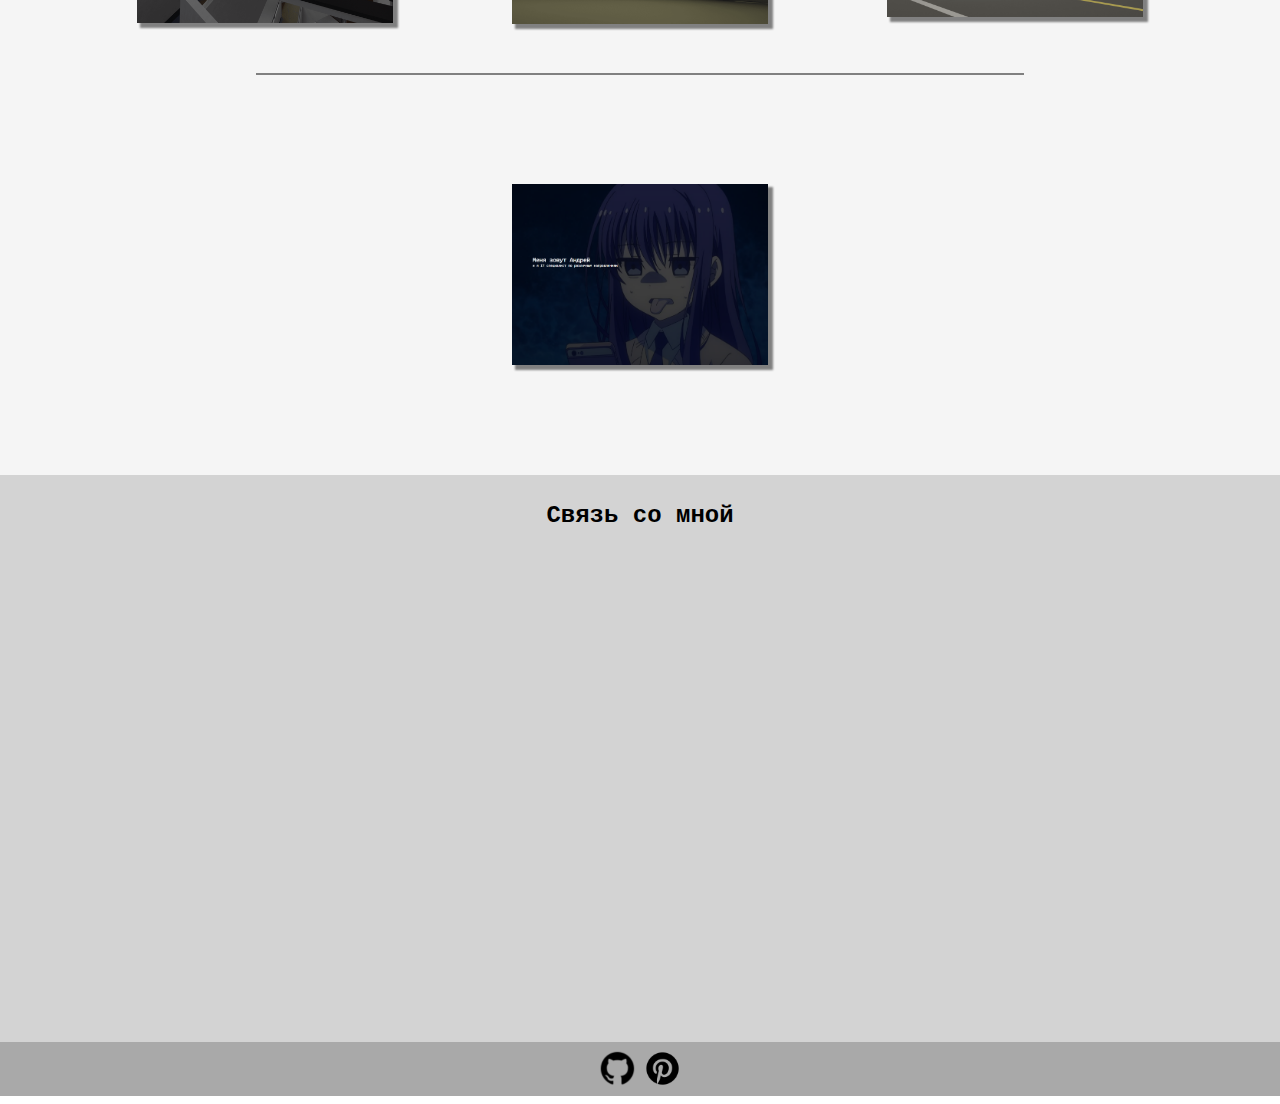
==== commit 45e617b3: "smth" ====
--- a/index.html
+++ b/index.html
@@ -11,7 +11,7 @@
                 <h3 id="headhref"><a href="#center1">Главная </a></h3>
                 <h3 id="headhref"><a href="#about">Обо_мне </a></h3>
                 <h3 id="headhref"><a href="#portfolio">Портфолио </a></h3>
-                <h3 id="headhref"><a href="#contact">Связь </a></h3>
+                <h3 id="headhref"><a href="#contact">Контакты </a></h3>
             </div>
         </header>
         <div id="conteiner">
@@ -165,10 +165,14 @@
 
             <div id="contact"><a name="contact"></a>
                 <h2>Связь со мной</h2>
+                <div id="text_contact"></div>
             </div>
 
             <div id="foot">
-                <p>Ссылки на что-то</p>
+                <div>
+                    <a href="https://github.com/YukKaji"><img id="img_foot" src="./pics/git.png"></a>
+                    <a href="https://pin.it/2tyggtL"><img id="img_foot" src="./pics/pint.png"></a>
+                </div>
             </div>
 
         </div>
--- a/StyleCSS.css
+++ b/StyleCSS.css
@@ -302,10 +302,21 @@
     min-height: 60vh;
     padding-top: 3vh;
 }
+#text_contact{
+    padding-top: 2vh;
+    padding-bottom: 2vh;
+    font-size: smaller;
+}
+
+/*footer*/
+
+#img_foot{
+    height: 35px;
+    width: 35px;
+}
 #foot{
     background-color: darkgray;
-    padding-top: 10px;
-    padding-bottom: 10px;
+    padding-top: 1vh;
     height: 5vh;
     text-align: center;
 }
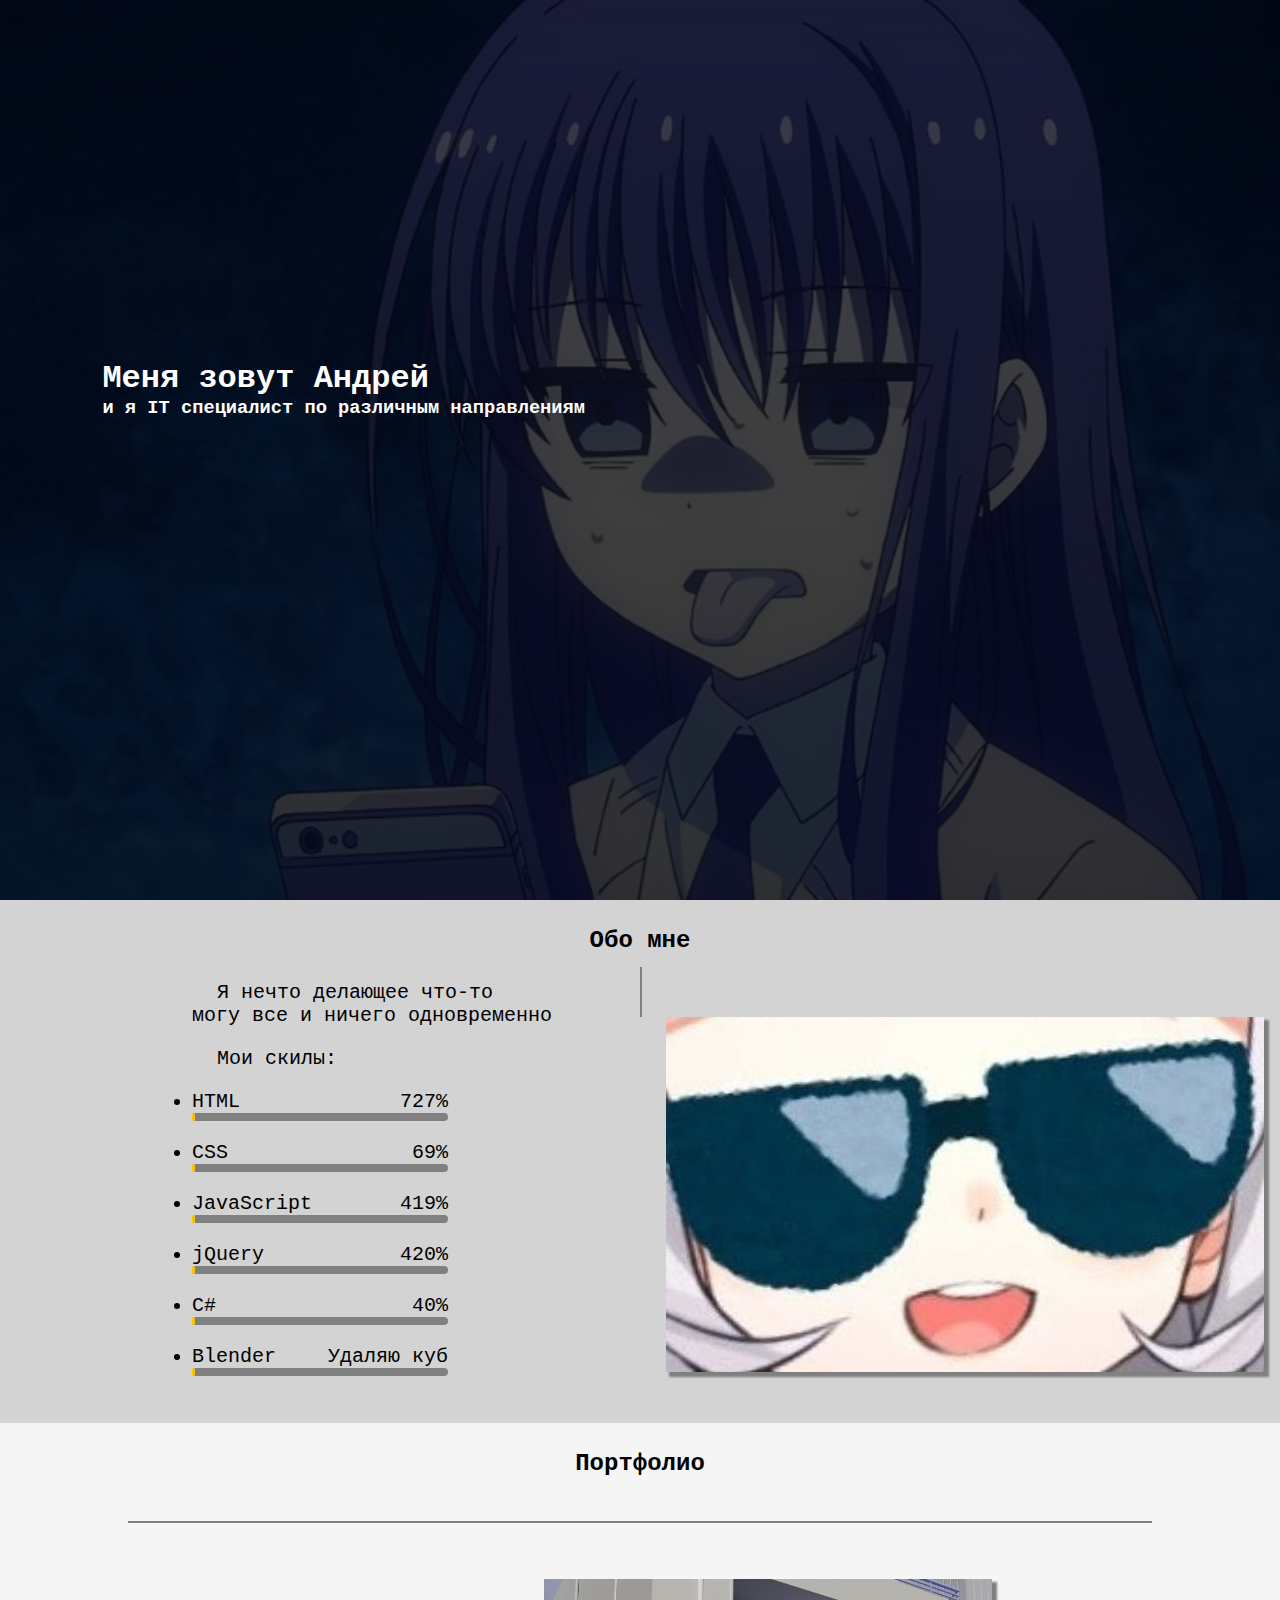
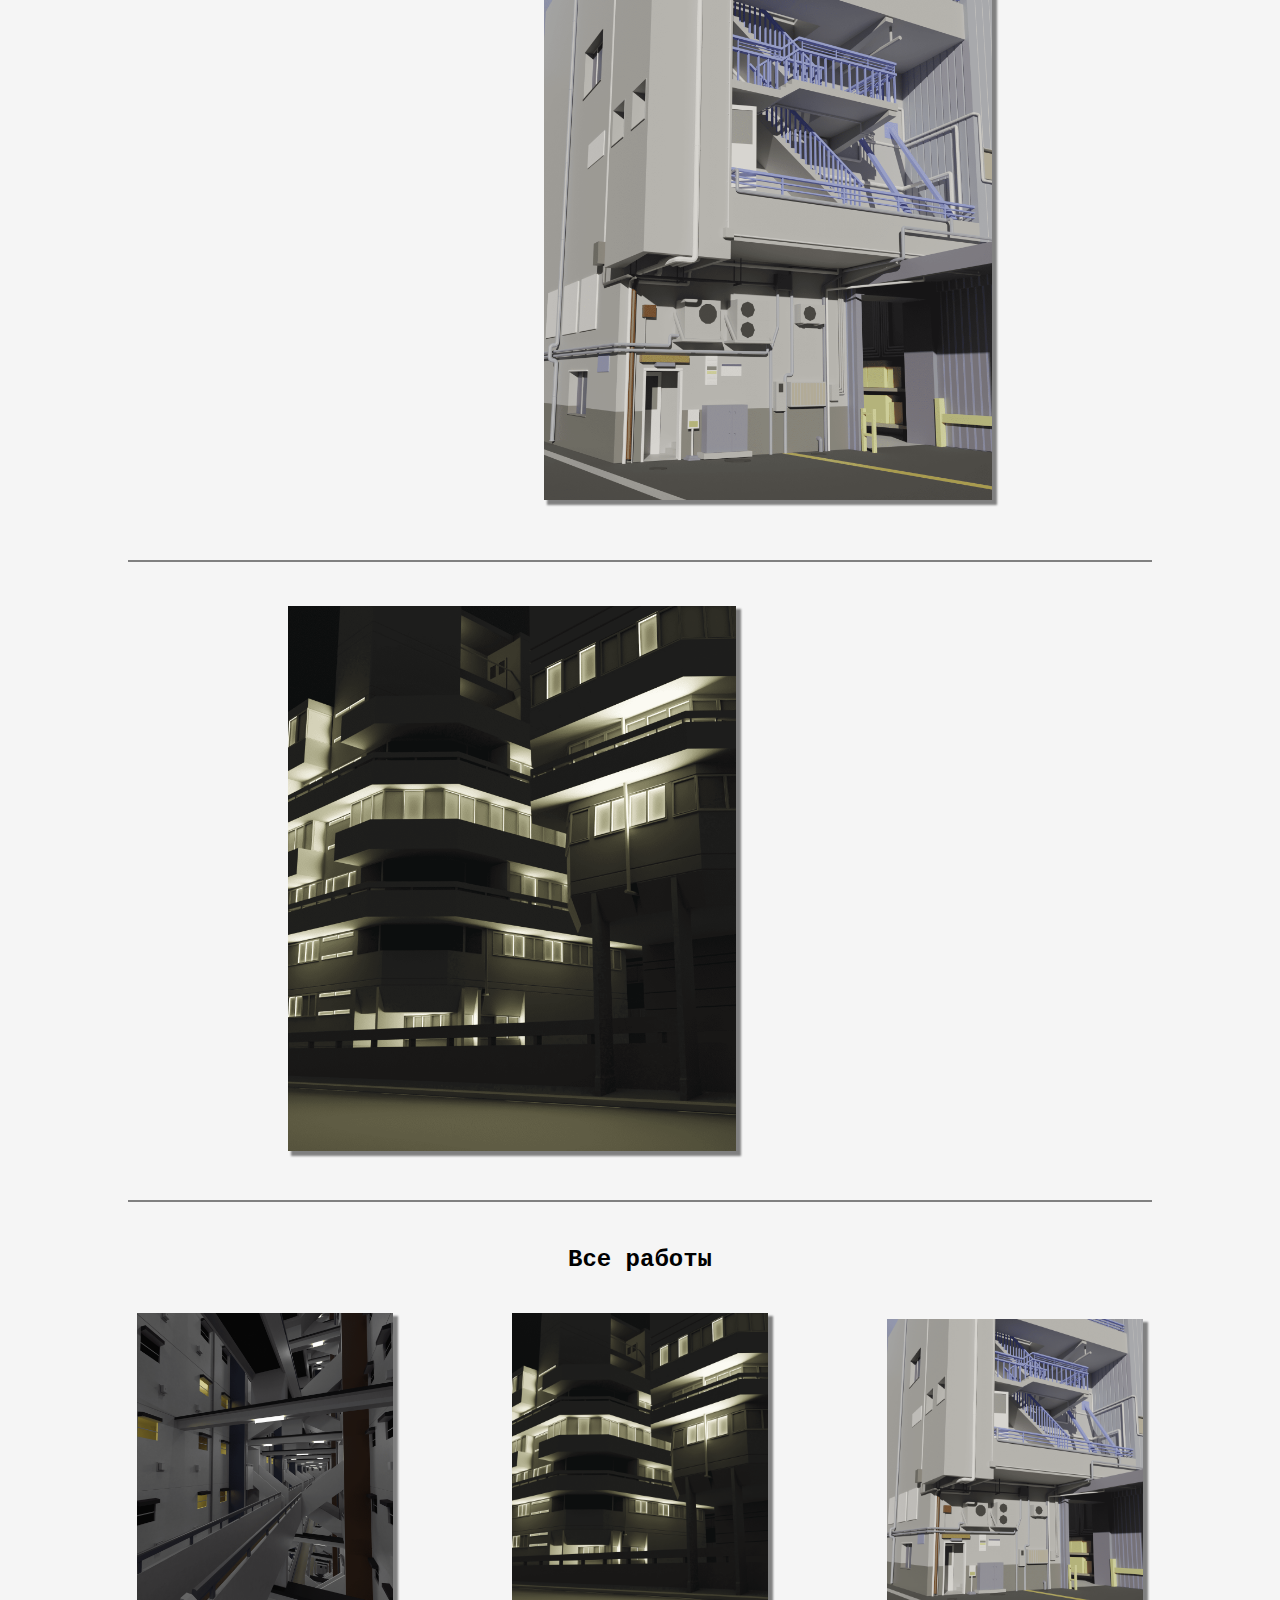
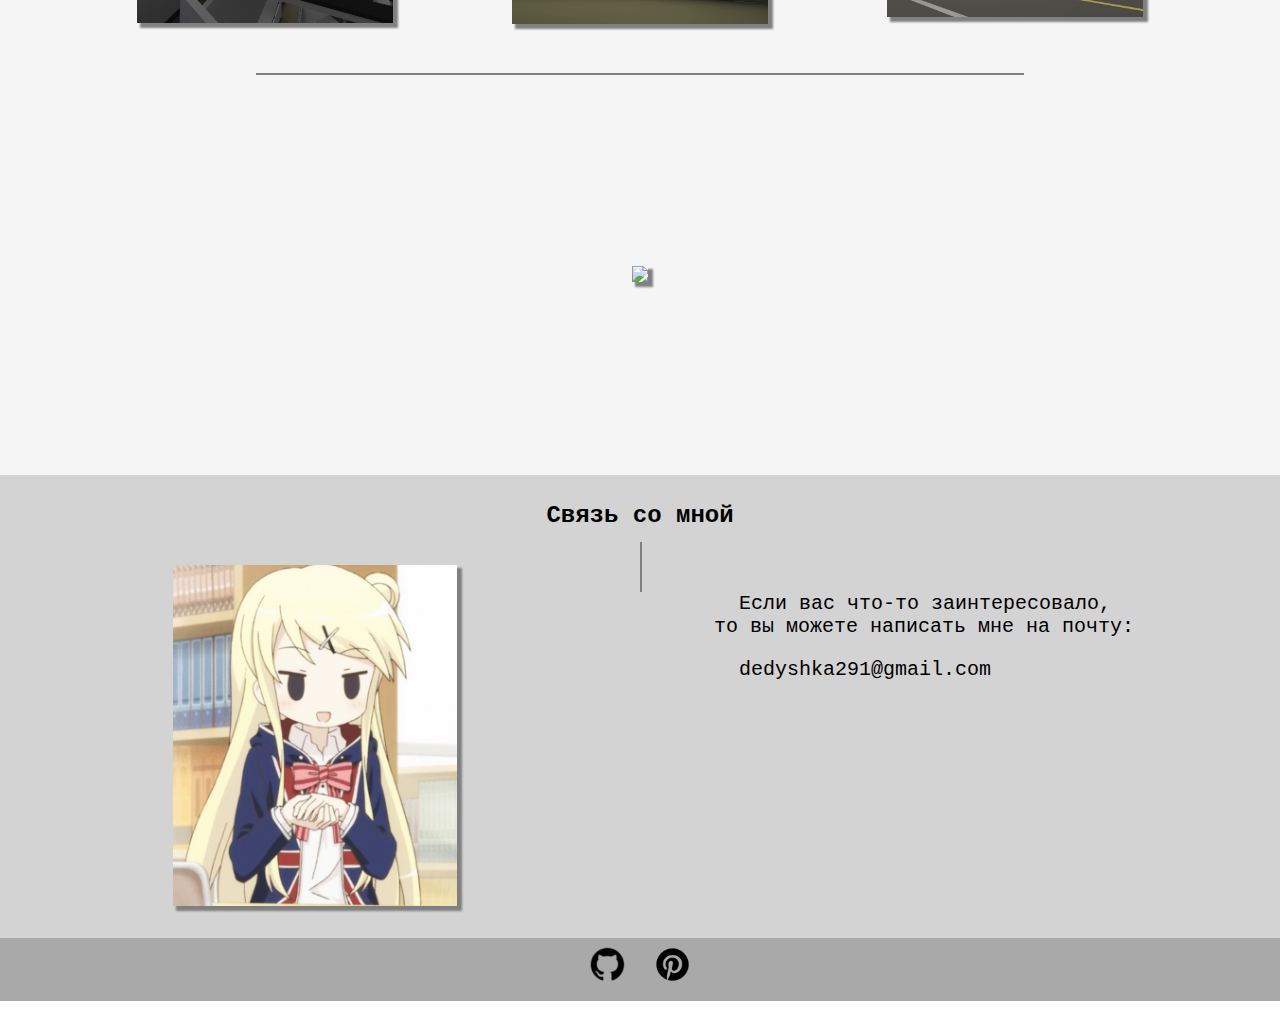
==== commit 425a3031: "last one" ====
--- a/index.html
+++ b/index.html
@@ -1,8 +1,10 @@
 <!DOCTYPE html>
-<html>
-    <meta charset="UTF-8">
+<html lang="ru">
     <head>
         <title>Андрей</title>
+        <meta charset="UTF-8">
+        <meta name="viewport" content="width=device-width, initial-scale=1">
+        <meta name="description" content="Сайт-визитка IT-специалиста по различным направлениям">
         <link href="StyleCSS.css" rel="stylesheet" type="text/css" />
     </head>
     <body link="black" alink="grey" vlink="black">
@@ -26,7 +28,7 @@
             <div id="about"><a name="about"></a>
                 <h2>Обо мне</h2>
                 <div id="vertline"></div>
-                <div id="grid-all">
+                <div class="grid-all">
                     <div id="about_text">
                         <p>Я нечто делающее что-то <br>
                         могу все и ничего одновременно</p>
@@ -89,7 +91,7 @@
                         </ul>
                     </div>
                     <div>
-                        <img id="about_img" src="./pics/oyaoya.jpg">
+                        <img id="about_img" src="./pics/oyaoya.jpg" alt="">
                     </div>
                 </div>
             </div>
@@ -101,21 +103,21 @@
                     <div class="line_1"></div>
 
                     <div class="left_img box_B">
-                        <img id="meme_pic" src="./pics/meme.gif">
+                        <img id="meme_pic" src="./pics/memeS.gif" alt="">
                     </div>
 
                     <div class="right_img box_C">
-                        <img id="port_img" src="./pics/omgS.png">
+                        <img id="port_img" src="./pics/omgS.png" alt="">
                     </div>
 
                     <div class="line_2"></div>
 
                     <div class="left_img box_E">
-                        <img id="port_img" src="./pics/nightNiceS.png">
+                        <img id="port_img" src="./pics/nightNiceS.png" alt="">
                     </div>
                     
                     <div class="right_img box_F">
-                        <img id="meme_pic" src="./pics/WOW!mem.png">
+                        <img id="meme_pic" src="./pics/WOW!memS.png" alt="">
                     </div>
                     
                     <div class="line_3"></div>
@@ -125,7 +127,7 @@
                 <div class="grid_port">
                     <div class="port_align_left port_box_A">
                         <div class="block_for_text">
-                            <img class="port_pics" src="./pics/tightStreetTestS.png" onclick="zoomIn(this)">
+                            <img class="port_pics" src="./pics/tightStreetTestS.png" alt="Работа в Blender" onclick="zoomIn(this)">
                             <div class="text_port">
                                 Работа в Blender
                             </div>
@@ -134,7 +136,7 @@
 
                     <div class="port_align_center port_box_b">
                         <div class="block_for_text">
-                            <img class="port_pics" src="./pics/nightNiceS.png" onclick="zoomIn(this)">
+                            <img class="port_pics" src="./pics/nightNiceS.png" alt="Работа в Blender" onclick="zoomIn(this)">
                             <div class="text_port">
                                 Работа в Blender
                             </div>
@@ -143,7 +145,7 @@
 
                     <div class="port_align_right port_box_C">
                         <div class="block_for_text">
-                            <img class="port_pics" src="./pics/omgS.png" onclick="zoomIn(this)">
+                            <img class="port_pics" src="./pics/omgS.png" alt="Работа в Blender" onclick="zoomIn(this)">
                             <div class="text_port">
                                 Работа в Blender
                             </div>
@@ -154,7 +156,7 @@
 
                     <div class="port_align_center port_box_f">
                         <div class="block_for_text">
-                            <a href="https://yukkaji.github.io/"><img class="port_pics" src="./pics/site.PNG"></a>
+                            <a href="https://yukkaji.github.io/" aria-label="Этот сайт"><img class="port_pics" src="./pics/siteS.png"></a>
                             <div class="text_port">
                                 Этот сайт
                             </div>
@@ -165,13 +167,22 @@
 
             <div id="contact"><a name="contact"></a>
                 <h2>Связь со мной</h2>
-                <div id="text_contact"></div>
+                <div id="vertline"></div>
+                <div class="grid-contact">
+                    <div>
+                        <img id="contact_img" src="./pics/15402227388790.png">
+                    </div>
+                    <div id="contact_text">
+                        <p>Если вас что-то заинтересовало,<br> то вы можете написать мне на почту:<br></p>
+                        <p>dedyshka291@gmail.com</p>
+                    </div>
+                </div>
             </div>
 
             <div id="foot">
                 <div>
-                    <a href="https://github.com/YukKaji"><img id="img_foot" src="./pics/git.png"></a>
-                    <a href="https://pin.it/2tyggtL"><img id="img_foot" src="./pics/pint.png"></a>
+                    <a href="https://github.com/YukKaji" aria-label="GitHub"><img id="img_foot" src="./pics/git.png"></a>
+                    <a href="https://pin.it/2tyggtL" aria-label="Pinterest"><img id="img_foot" src="./pics/pint.png"></a>
                 </div>
             </div>
 
--- a/StyleCSS.css
+++ b/StyleCSS.css
@@ -81,7 +81,7 @@
     grid-template-columns: 10vw 10vw;
     word-wrap: break-word;
 }
-#grid-all{
+.grid-all{
     position: relative;
     display: grid;
     grid-template-columns: repeat(2, minmax(200px, 1fr));
@@ -102,6 +102,50 @@
     max-width: 100%;
     height: auto;
     box-shadow: 4px 4px 2px 1px gray;
+}
+
+/*lines*/
+
+#myProgress {
+    width: 20vw;
+    background-color: grey;
+    border-radius: 25px;
+}
+#HTML {
+    width: 1%;
+    height: 8px;
+    background-color: rgb(255, 196, 0);
+    border-radius: 25px;
+}
+#CSS{
+    width: 1%;
+    height: 8px;
+    background-color: rgb(255, 196, 0);
+    border-radius: 25px;
+}
+#JavaScript{
+    width: 1%;
+    height: 8px;
+    background-color: rgb(255, 196, 0);
+    border-radius: 25px;
+}
+#jQuery{
+    width: 1%;
+    height: 8px;
+    background-color: rgb(255, 196, 0);
+    border-radius: 25px;
+}
+#C{
+    width: 1%;
+    height: 8px;
+    background-color: rgb(255, 196, 0);
+    border-radius: 25px;
+}
+#Blender{
+    width: 1%;
+    height: 8px;
+    background-color: rgb(255, 196, 0);
+    border-radius: 25px;
 }
 
 /*portfolio*/
@@ -296,16 +340,30 @@
 
 /*contact*/
 
+.grid-contact{
+    display: grid;
+    grid-template-columns: repeat(2, minmax(200px, 1fr));
+    grid-template-rows: auto;
+    grid-gap: 20px;
+    padding-top: 4vh;
+}
 #contact{
     text-align: center;
     background-color: lightgray;
-    min-height: 60vh;
+    min-height: 30vh;
     padding-top: 3vh;
-}
-#text_contact{
-    padding-top: 2vh;
-    padding-bottom: 2vh;
-    font-size: smaller;
+    padding-bottom: 3vh;
+}
+#contact_img{
+    max-width: 45%;
+    height: auto;
+    box-shadow: 4px 4px 2px 1px gray;
+}
+#contact_text{
+    text-align: left;
+    margin-left: 5vw;
+    margin-top: 3vh;
+    font-size: 15pt;
 }
 
 /*footer*/
@@ -313,57 +371,91 @@
 #img_foot{
     height: 35px;
     width: 35px;
+    padding-left: 10px;
+    padding-right: 10px;
 }
 #foot{
     background-color: darkgray;
     padding-top: 1vh;
+    padding-bottom: 1vh;
     height: 5vh;
     text-align: center;
 }
 .clear{
     clear: both;
 }
-
-/*lines*/
-
-#myProgress {
-    width: 20vw;
-    background-color: grey;
-    border-radius: 25px;
-}
-#HTML {
-    width: 1%;
-    height: 8px;
-    background-color: rgb(255, 196, 0);
-    border-radius: 25px;
-}
-#CSS{
-    width: 1%;
-    height: 8px;
-    background-color: rgb(255, 196, 0);
-    border-radius: 25px;
-}
-#JavaScript{
-    width: 1%;
-    height: 8px;
-    background-color: rgb(255, 196, 0);
-    border-radius: 25px;
-}
-#jQuery{
-    width: 1%;
-    height: 8px;
-    background-color: rgb(255, 196, 0);
-    border-radius: 25px;
-}
-#C{
-    width: 1%;
-    height: 8px;
-    background-color: rgb(255, 196, 0);
-    border-radius: 25px;
-}
-#Blender{
-    width: 1%;
-    height: 8px;
-    background-color: rgb(255, 196, 0);
-    border-radius: 25px;
+@media (max-width: 767px){
+    #headhref{
+        word-spacing: 0px;
+    }
+    /*about*/
+    .grid-all{
+        grid-template-columns: 1fr;
+    }
+    #vertline{
+        opacity: 0;
+    }
+    #myProgress{
+        width: 70vw;
+    }
+    #grid-skills{
+        grid-template-columns: 35vw 35vw;
+    }
+    #about_img{
+        top: 0;
+    }
+    /*portfolio*/
+    .grid_port{
+        grid-template-columns: 1fr;
+        grid-template-rows: auto;
+        grid-template-areas: 
+        "A"
+        "B"
+        "C"
+        "D"
+        "F";
+    }
+    .port_align_left{
+        justify-self: center;
+    }
+    .port_align_right{
+        justify-self: center;
+    }
+    .port_align_center{
+        justify-self: center;
+    }
+    .port_pics{
+        max-width: 80vw;
+    }
+    .block_for_text{
+        max-width: 80vw;
+    }
+    .grid-con{
+        grid-template-columns: 1fr;
+        grid-template-rows: auto;
+        grid-template-areas: 
+        "A"
+        "B"
+        "C"
+        "D"
+        "E"
+        "F"
+        "G";
+    }
+    .left_img{
+        justify-self: center;
+    }
+    .right_img{
+        justify-self: center;
+    }
+    #port_img{
+        max-width: 80vw;
+    }
+    #meme_pic{
+        max-width: 50vw;
+    }
+    /*contact*/
+    .grid-contact{
+        grid-template-columns: 1fr;
+    }
 }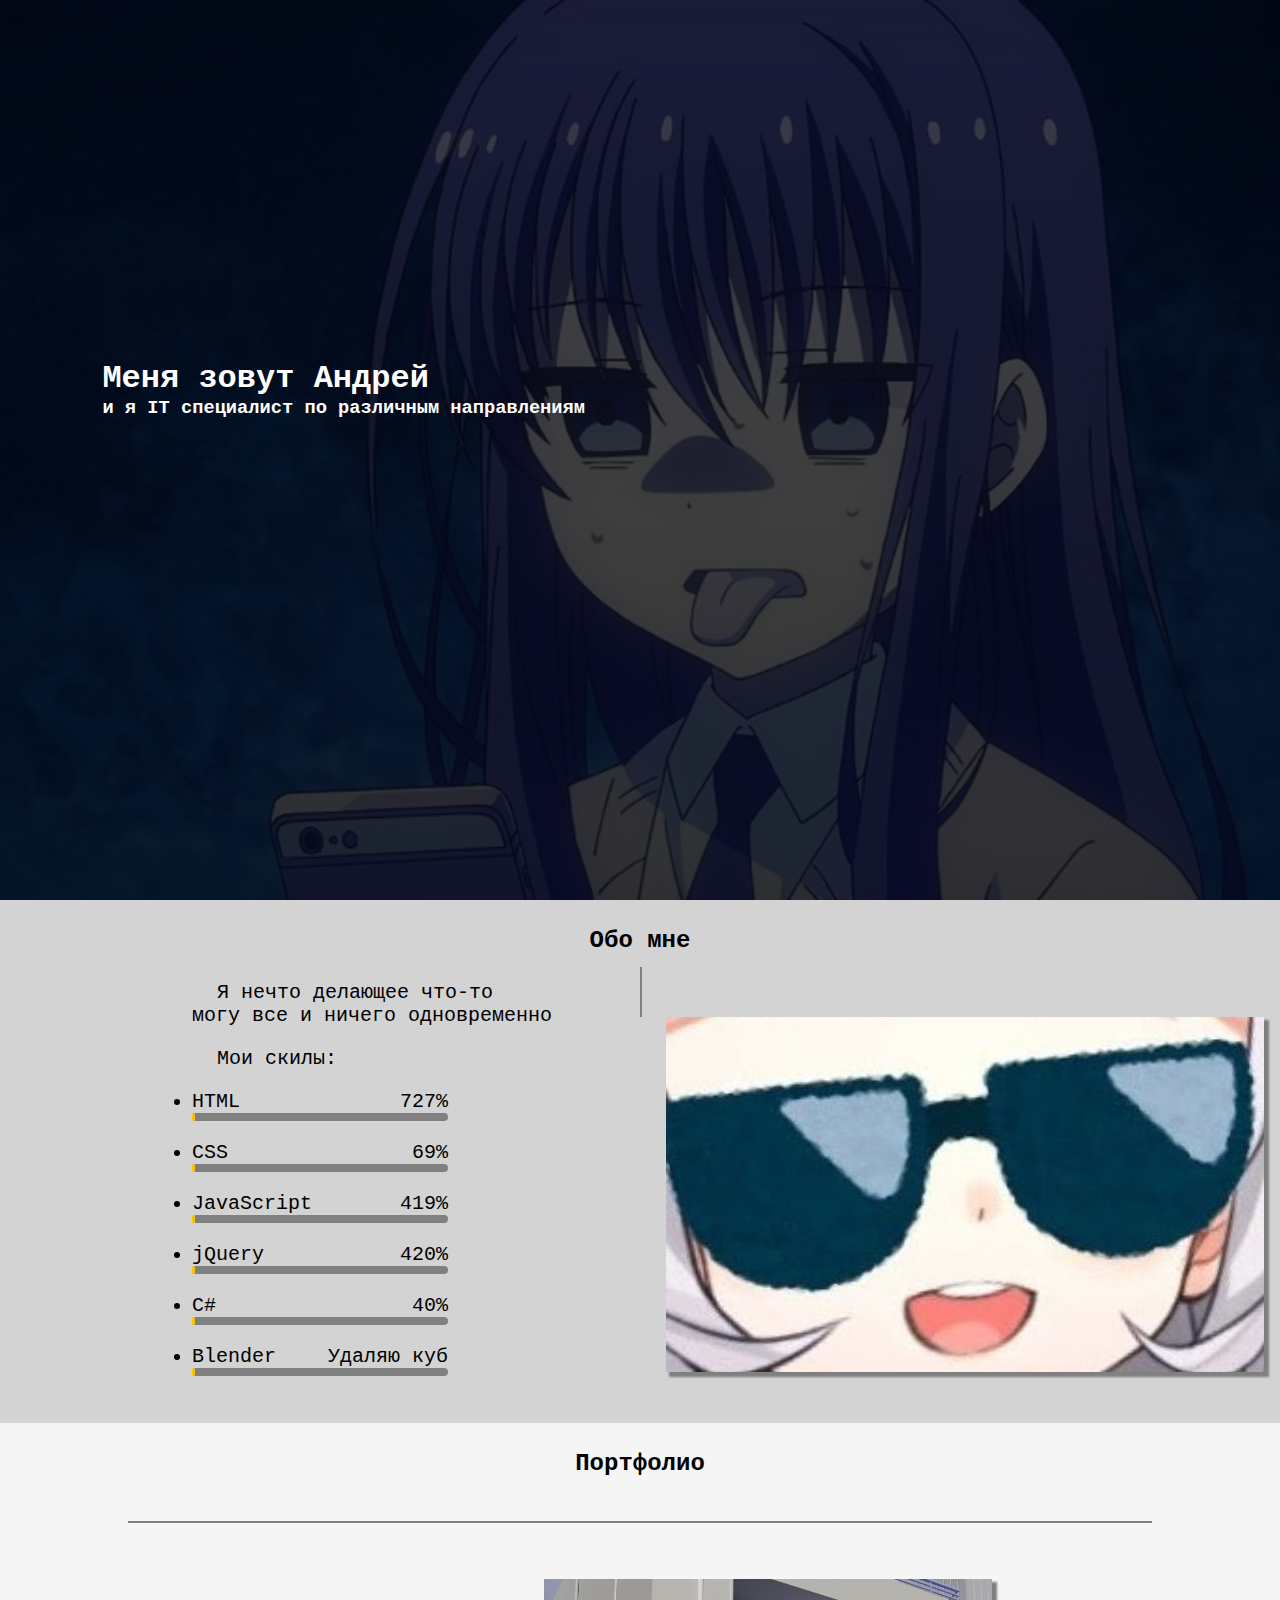
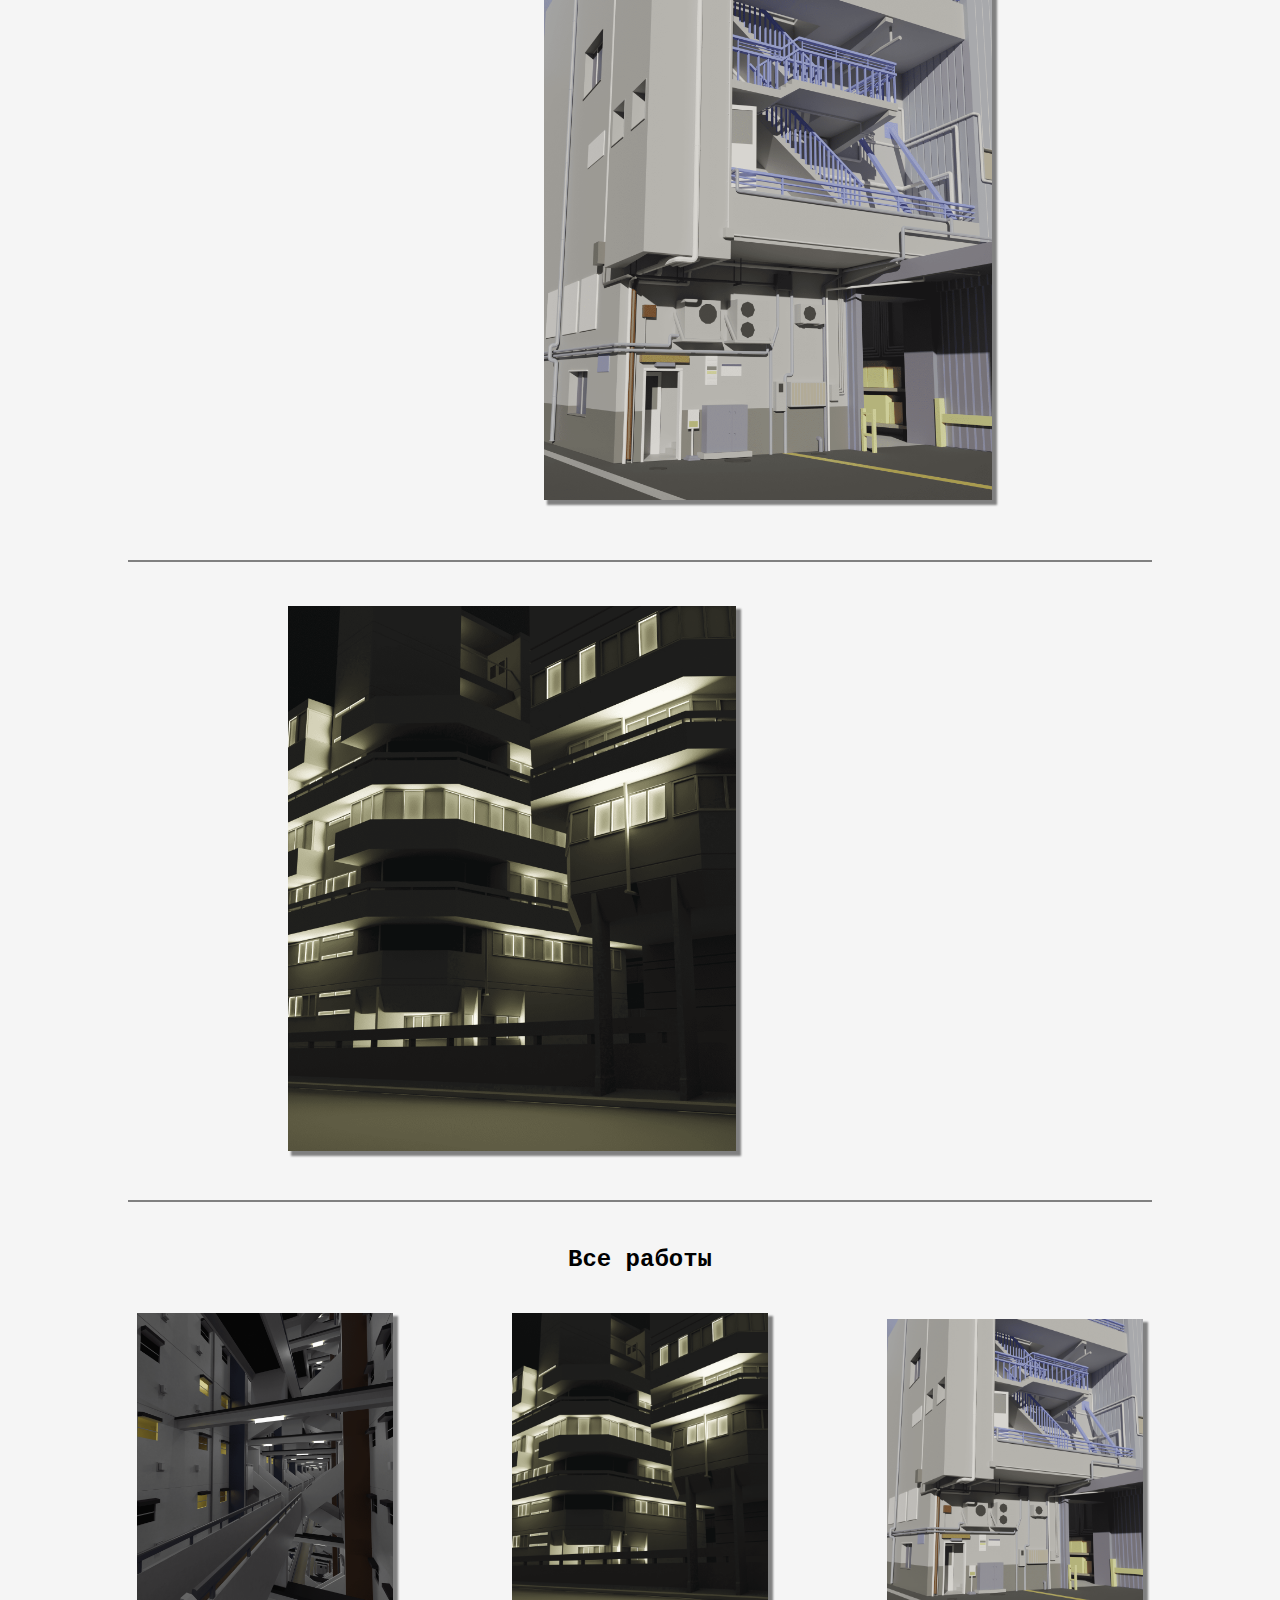
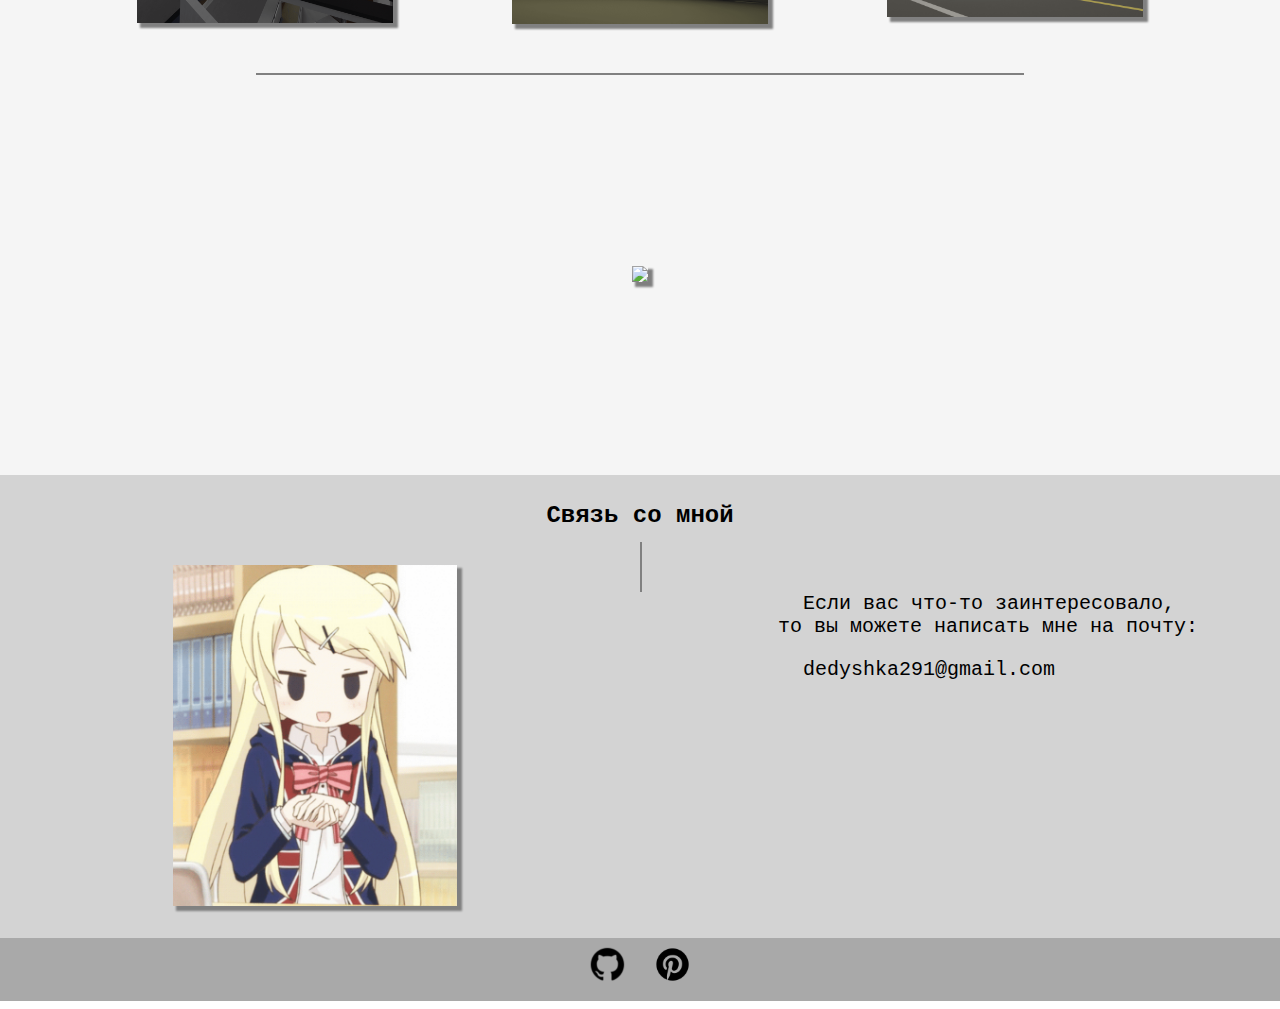
==== commit c89fa74a: "improvement" ====
--- a/index.html
+++ b/index.html
@@ -5,15 +5,19 @@
         <meta charset="UTF-8">
         <meta name="viewport" content="width=device-width, initial-scale=1">
         <meta name="description" content="Сайт-визитка IT-специалиста по различным направлениям">
+        <link type="image/x-icon" href="./pics/logo.png" rel="shortcut icon">
+        <link type="Image/x-icon" href="./pics/logo.png" rel="icon">
         <link href="StyleCSS.css" rel="stylesheet" type="text/css" />
     </head>
     <body link="black" alink="grey" vlink="black">
         <header>
-            <div id="head">
-                <h3 id="headhref"><a href="#center1">Главная </a></h3>
-                <h3 id="headhref"><a href="#about">Обо_мне </a></h3>
-                <h3 id="headhref"><a href="#portfolio">Портфолио </a></h3>
-                <h3 id="headhref"><a href="#contact">Контакты </a></h3>
+            <div class="head">
+                <div class="list">
+                    <h3 class="headhref"><a href="#center1">Главная </a></h3>
+                    <h3 class="headhref"><a href="#about">Обо_мне </a></h3>
+                    <h3 class="headhref"><a href="#portfolio">Портфолио </a></h3>
+                    <h3 class="headhref"><a href="#contact">Контакты </a></h3>
+                </div>
             </div>
         </header>
         <div id="conteiner">
--- a/StyleCSS.css
+++ b/StyleCSS.css
@@ -32,16 +32,16 @@
 
 /*head*/
 
-#head{
+.head{
     text-align: center;
     height: 40px;
     width: 100%;
     padding-top: 20px;
     background-color: rgb(245, 245, 245);
 }
-#headhref{
+.headhref{
     display: inline;
-    word-spacing: 50px;
+    padding: 20px;
 }
 
 /*main*/
@@ -361,7 +361,7 @@
 }
 #contact_text{
     text-align: left;
-    margin-left: 5vw;
+    margin-left: 10vw;
     margin-top: 3vh;
     font-size: 15pt;
 }
@@ -381,12 +381,33 @@
     height: 5vh;
     text-align: center;
 }
-.clear{
-    clear: both;
-}
 @media (max-width: 767px){
-    #headhref{
-        word-spacing: 0px;
+    .toggle-button{
+        display: flex;
+        background-color: transparent;
+        padding-top: 10px;
+        padding-left: 10px;
+    }
+    .list{        
+        height: 0;
+        overflow: hidden;
+        transition: height 0.3s ease-out;
+        background-color: whitesmoke;
+    }
+    .list.visible {
+        height: 200px;
+    }
+    .img_head{
+        width: 40px;
+        height: auto;
+    }
+    .head{
+        padding-top: 0px;
+        height: 55px;
+    }
+    .headhref{
+        display: block;
+        padding: 10px;
     }
     /*about*/
     .grid-all{
@@ -454,6 +475,9 @@
     #meme_pic{
         max-width: 50vw;
     }
+    .zoomed img {
+        margin-top: 35%;
+    }
     /*contact*/
     .grid-contact{
         grid-template-columns: 1fr;
